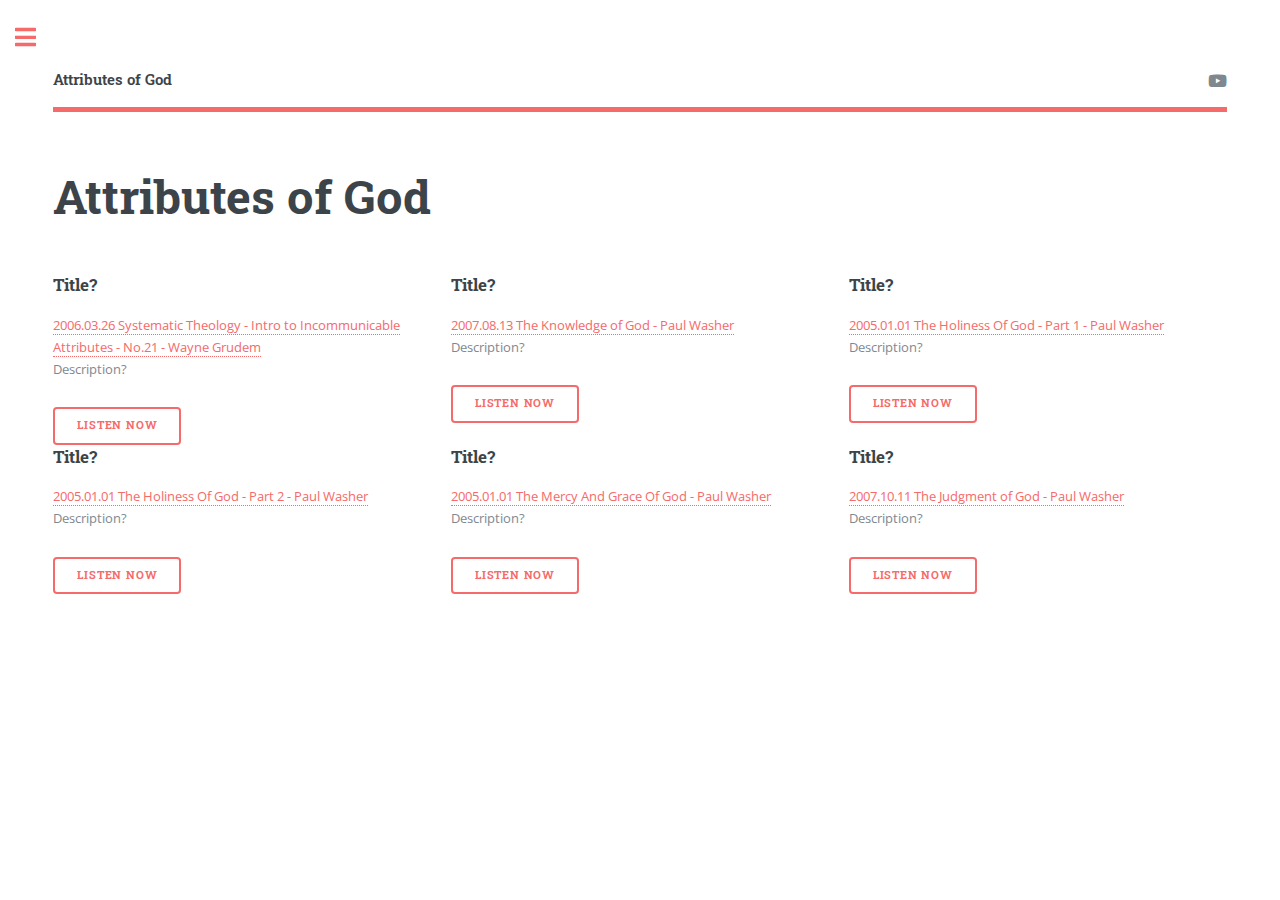
==== attributes_of_god.html @ d4f53d6c "Add files via upload" ====
<!DOCTYPE HTML>
<!--
	Editorial by HTML5 UP
	html5up.net | @ajlkn
	Free for personal and commercial use under the CCA 3.0 license (html5up.net/license)
-->
<html>
	<head>
		<title>Attributes of God - The Sermon List</title>
		<meta charset="utf-8" />
		<meta name="viewport" content="width=device-width, initial-scale=1, user-scalable=no" />
		<link rel="stylesheet" href="assets/css/main.css" />
	</head>
	<body class="is-preload">

		<!-- Wrapper -->
			<div id="wrapper">

				<!-- Main -->
					<div id="main">
						<div class="inner">

							<!-- Header -->
								<header id="header">
									<a href="index.html" class="logo"><strong>Attributes of God</strong></a>
									<ul class="icons">
										<li><a href="#" class="icon brands fa-youtube"><span class="label">Youtube</span></a></li>
									</ul>
								</header>

							<!-- Content -->
								<section>
									<header class="main">
										<h1>Attributes of God</h1>
									</header>

									<!-- Content -->
									<!-- 
										<h2 id="content">Sample Content</h2>
										<p>Praesent ac adipiscing ullamcorper semper ut amet ac risus. Lorem sapien ut odio odio nunc. Ac adipiscing nibh porttitor erat risus justo adipiscing adipiscing amet placerat accumsan. Vis. Faucibus odio magna tempus adipiscing a non. In mi primis arcu ut non accumsan vivamus ac blandit adipiscing adipiscing arcu metus praesent turpis eu ac lacinia nunc ac commodo gravida adipiscing eget accumsan ac nunc adipiscing adipiscing lorem ipsum dolor sit amet nullam veroeros adipiscing.</p>
										-->
										<div class="row">
											<!--
											<div class="col-6 col-12-small">
												<h3>Sem turpis amet semper</h3>
												<p>Nunc lacinia ante nunc ac lobortis. Interdum adipiscing gravida odio porttitor sem non mi integer non faucibus ornare mi ut ante amet placerat aliquet. Volutpat commodo eu sed ante lacinia. Sapien a lorem in integer ornare praesent commodo adipiscing arcu in massa commodo lorem accumsan at odio massa ac ac. Semper adipiscing varius montes viverra nibh in adipiscing blandit tempus accumsan.</p>
											</div>
											<div class="col-6 col-12-small">
												<h3>Magna odio tempus commodo</h3>
												<p>In arcu accumsan arcu adipiscing accumsan orci ac. Felis id enim aliquet. Accumsan ac integer lobortis commodo ornare aliquet accumsan erat tempus amet porttitor. Ante commodo blandit adipiscing integer semper orci eget. Faucibus commodo adipiscing mi eu nullam accumsan morbi arcu ornare odio mi adipiscing nascetur lacus ac interdum morbi accumsan vis mi accumsan.</p>
											</div>
											 -->
											<!-- Break -->
											<div class="col-4 col-12-medium">
												<h3>Title?</h3>
												<a href="https://drive.google.com/file/d/1-MiddPl7umb7KBudfmKqeklz_2o9PV6Z/view?usp=sharing" target="_blank">2006.03.26 Systematic Theology - Intro to Incommunicable Attributes - No.21 - Wayne Grudem</a>
												<p>Description?</p>

												<button id="button1">Listen Now</button>
											
												<script>
													document.getElementById('button1').addEventListener('click', function() {
														window.location.href = 'https://drive.google.com/open?id=1-MiddPl7umb7KBudfmKqeklz_2o9PV6Z';
													});
												</script>

											</div>
											<div class="col-4 col-12-medium">
												<h3>Title?</h3>
												<a href="https://drive.google.com/open?id=1jTG9tvE7EW_1j2nBKe0kauJTbx10iXJy/view?usp=sharing" target="_blank">2007.08.13 The Knowledge of God - Paul Washer</a>
												<p>Description?</p>
												
												<button id="button2">Listen Now</button>
											
												<script>
													document.getElementById('button2').addEventListener('click', function() {
														window.location.href = 'https://drive.google.com/open?id=1jTG9tvE7EW_1j2nBKe0kauJTbx10iXJy';
													});
												</script>
											</div>
											<div class="col-4 col-12-medium">
												<h3>Title?</h3>
												<a href="https://drive.google.com/open?id=1Adzc_AhLmboVHDQwIVTYAlygKcTfsxTk/view?usp=sharing" target="_blank">2005.01.01 The Holiness Of God - Part 1 - Paul Washer</a>
												<p>Description?</p>
												
												<button id="button3">Listen Now</button>
											
												<script>
													document.getElementById('button3').addEventListener('click', function() {
														window.location.href = 'https://drive.google.com/open?id=1Adzc_AhLmboVHDQwIVTYAlygKcTfsxTk';
													});
												</script>
											</div>
										</div>
										<div class="row">	
											<div class="col-4 col-12-medium">
												<h3>Title?</h3>
												<a href="https://drive.google.com/open?id=1zzphRs1a5VktrVUl8xf-PA1yMcd3M9pF/view?usp=sharing" target="_blank">2005.01.01 The Holiness Of God - Part 2 - Paul Washer</a>
												<p>Description?</p>
												
												<button id="button4">Listen Now</button>
											
												<script>
													document.getElementById('button4').addEventListener('click', function() {
														window.location.href = 'https://drive.google.com/open?id=1zzphRs1a5VktrVUl8xf-PA1yMcd3M9pF';
													});
												</script>
											</div>
											<div class="col-4 col-12-medium">
												<h3>Title?</h3>
												<a href="https://drive.google.com/open?id=1HM6Qz76l9U8zCBFa8-yZgBwiNYNN6Mrs/view?usp=sharing" target="_blank">2005.01.01 The Mercy And Grace Of God - Paul Washer</a>
												<p>Description?</p>
												
												<button id="button5">Listen Now</button>
											
												<script>
													document.getElementById('button5').addEventListener('click', function() {
														window.location.href = 'https://drive.google.com/open?id=1HM6Qz76l9U8zCBFa8-yZgBwiNYNN6Mrs';
													});
												</script>
											</div>
											<div class="col-4 col-12-medium">
												<h3>Title?</h3>
												<a href="https://drive.google.com/open?id=15RH5DxV0PFH-2193HVJeE0Nwl3pP0jca/view?usp=sharing" target="_blank">2007.10.11 The Judgment of God - Paul Washer</a>
												<p>Description?</p>
												
												<button id="button6">Listen Now</button>
											
												<script>
													document.getElementById('button6').addEventListener('click', function() {
														window.location.href = 'https://drive.google.com/open?id=15RH5DxV0PFH-2193HVJeE0Nwl3pP0jca';
													});
												</script>
											</div>
										</div>

									<!--	
									<hr class="major" />
									-->
									<!-- Elements -->
									<!--	
										<h2 id="elements">Elements</h2>
										<div class="row gtr-200">
											<div class="col-6 col-12-medium">
									-->
												<!-- Text stuff -->
												<!-- 
													<h3>Text</h3>
													<p>This is <b>bold</b> and this is <strong>strong</strong>. This is <i>italic</i> and this is <em>emphasized</em>.
													This is <sup>superscript</sup> text and this is <sub>subscript</sub> text.
													This is <u>underlined</u> and this is code: <code>for (;;) { ... }</code>.
													Finally, this is a <a href="#">link</a>.</p>
													<hr />
													<h2>Heading Level 2</h2>
													<h3>Heading Level 3</h3>
													<h4>Heading Level 4</h4>
													<hr />
													<p>Nunc lacinia ante nunc ac lobortis. Interdum adipiscing gravida odio porttitor sem non mi integer non faucibus ornare mi ut ante amet placerat aliquet. Volutpat eu sed ante lacinia sapien lorem accumsan varius montes viverra nibh in adipiscing blandit tempus accumsan.</p>
												-->
												<!-- Lists -->
												<!-- 
													<h3>Lists</h3>
													<div class="row">
														<div class="col-6 col-12-small">

															<h4>Unordered</h4>
															<ul>
																<li>Dolor etiam magna etiam.</li>
																<li>Sagittis lorem eleifend.</li>
																<li>Felis dolore viverra.</li>
															</ul>

															<h4>Alternate</h4>
															<ul class="alt">
																<li>Dolor etiam magna etiam.</li>
																<li>Sagittis lorem eleifend.</li>
																<li>Felis feugiat viverra.</li>
															</ul>

														</div>
														<div class="col-6 col-12-small">

															<h4>Ordered</h4>
															<ol>
																<li>Dolor etiam magna etiam.</li>
																<li>Etiam vel lorem sed viverra.</li>
																<li>Felis dolore viverra.</li>
																<li>Dolor etiam magna etiam.</li>
																<li>Etiam vel lorem sed viverra.</li>
																<li>Felis dolore viverra.</li>
															</ol>

															<h4>Icons</h4>
															<ul class="icons">
																<li><a href="#" class="icon brands fa-twitter"><span class="label">Twitter</span></a></li>
																<li><a href="#" class="icon brands fa-facebook-f"><span class="label">Facebook</span></a></li>
																<li><a href="#" class="icon brands fa-instagram"><span class="label">Instagram</span></a></li>
																<li><a href="#" class="icon brands fa-github"><span class="label">Github</span></a></li>
																<li><a href="#" class="icon brands fa-dribbble"><span class="label">Dribbble</span></a></li>
																<li><a href="#" class="icon brands fa-tumblr"><span class="label">Tumblr</span></a></li>
															</ul>

														</div>
													</div>
													<h4>Definition</h4>
													<dl>
														<dt>Item1</dt>
														<dd>
															<p>Lorem ipsum dolor vestibulum ante ipsum primis in faucibus vestibulum. Blandit adipiscing eu felis iaculis volutpat ac adipiscing accumsan eu faucibus. Integer ac pellentesque praesent. Lorem ipsum dolor.</p>
														</dd>
														<dt>Item2</dt>
														<dd>
															<p>Lorem ipsum dolor vestibulum ante ipsum primis in faucibus vestibulum. Blandit adipiscing eu felis iaculis volutpat ac adipiscing accumsan eu faucibus. Integer ac pellentesque praesent. Lorem ipsum dolor.</p>
														</dd>
														<dt>Item3</dt>
														<dd>
															<p>Lorem ipsum dolor vestibulum ante ipsum primis in faucibus vestibulum. Blandit adipiscing eu felis iaculis volutpat ac adipiscing accumsan eu faucibus. Integer ac pellentesque praesent. Lorem ipsum dolor.</p>
														</dd>
													</dl>

													<h4>Actions</h4>
													<ul class="actions">
														<li><a href="#" class="button primary">Default</a></li>
														<li><a href="#" class="button">Default</a></li>
													</ul>
													<ul class="actions small">
														<li><a href="#" class="button primary small">Small</a></li>
														<li><a href="#" class="button small">Small</a></li>
													</ul>
													<div class="row">
														<div class="col-6 col-12-small">
															<ul class="actions stacked">
																<li><a href="#" class="button primary">Default</a></li>
																<li><a href="#" class="button">Default</a></li>
															</ul>
														</div>
														<div class="col-6 col-12-small">
															<ul class="actions stacked">
																<li><a href="#" class="button primary small">Small</a></li>
																<li><a href="#" class="button small">Small</a></li>
															</ul>
														</div>
														<div class="col-6 col-12-small">
															<ul class="actions stacked">
																<li><a href="#" class="button primary fit">Default</a></li>
																<li><a href="#" class="button fit">Default</a></li>
															</ul>
														</div>
														<div class="col-6 col-12-small">
															<ul class="actions stacked">
																<li><a href="#" class="button primary small fit">Small</a></li>
																<li><a href="#" class="button small fit">Small</a></li>
															</ul>
														</div>
													</div>

													<h4>Pagination</h4>
													<ul class="pagination">
														<li><span class="button disabled">Prev</span></li>
														<li><a href="#" class="page active">1</a></li>
														<li><a href="#" class="page">2</a></li>
														<li><a href="#" class="page">3</a></li>
														<li><span>&hellip;</span></li>
														<li><a href="#" class="page">8</a></li>
														<li><a href="#" class="page">9</a></li>
														<li><a href="#" class="page">10</a></li>
														<li><a href="#" class="button">Next</a></li>
													</ul>
												-->
												<!-- Blockquote -->
												 <!-- 
													<h3>Blockquote</h3>
													<blockquote>Lorem ipsum dolor vestibulum ante ipsum primis in faucibus vestibulum. Blandit adipiscing eu felis iaculis volutpat ac adipiscing accumsan eu faucibus. Integer ac pellentesque praesent. Lorem ipsum dolor. Lorem ipsum dolor vestibulum ante ipsum primis in faucibus vestibulum. Blandit adipiscing eu felis iaculis volutpat ac adipiscing accumsan eu faucibus.</blockquote>
												-->
												<!-- Table -->
												<!-- 
													<h3>Table</h3>

													<h4>Default</h4>
													<div class="table-wrapper">
														<table>
															<thead>
																<tr>
																	<th>Name</th>
																	<th>Description</th>
																	<th>Price</th>
																</tr>
															</thead>
															<tbody>
																<tr>
																	<td>Item1</td>
																	<td>Ante turpis integer aliquet porttitor.</td>
																	<td>29.99</td>
																</tr>
																<tr>
																	<td>Item2</td>
																	<td>Vis ac commodo adipiscing arcu aliquet.</td>
																	<td>19.99</td>
																</tr>
																<tr>
																	<td>Item3</td>
																	<td> Morbi faucibus arcu accumsan lorem.</td>
																	<td>29.99</td>
																</tr>
																<tr>
																	<td>Item4</td>
																	<td>Vitae integer tempus condimentum.</td>
																	<td>19.99</td>
																</tr>
																<tr>
																	<td>Item5</td>
																	<td>Ante turpis integer aliquet porttitor.</td>
																	<td>29.99</td>
																</tr>
															</tbody>
															<tfoot>
																<tr>
																	<td colspan="2"></td>
																	<td>100.00</td>
																</tr>
															</tfoot>
														</table>
													</div>

													<h4>Alternate</h4>
													<div class="table-wrapper">
														<table class="alt">
															<thead>
																<tr>
																	<th>Name</th>
																	<th>Description</th>
																	<th>Price</th>
																</tr>
															</thead>
															<tbody>
																<tr>
																	<td>Item1</td>
																	<td>Ante turpis integer aliquet porttitor.</td>
																	<td>29.99</td>
																</tr>
																<tr>
																	<td>Item2</td>
																	<td>Vis ac commodo adipiscing arcu aliquet.</td>
																	<td>19.99</td>
																</tr>
																<tr>
																	<td>Item3</td>
																	<td> Morbi faucibus arcu accumsan lorem.</td>
																	<td>29.99</td>
																</tr>
																<tr>
																	<td>Item4</td>
																	<td>Vitae integer tempus condimentum.</td>
																	<td>19.99</td>
																</tr>
																<tr>
																	<td>Item5</td>
																	<td>Ante turpis integer aliquet porttitor.</td>
																	<td>29.99</td>
																</tr>
															</tbody>
															<tfoot>
																<tr>
																	<td colspan="2"></td>
																	<td>100.00</td>
																</tr>
															</tfoot>
														</table>
													</div>

											</div>
											<div class="col-6 col-12-medium">
											-->
												<!-- Buttons -->
												<!-- 
													<h3>Buttons</h3>
													<ul class="actions">
														<li><a href="#" class="button primary">Primary</a></li>
														<li><a href="#" class="button">Default</a></li>
													</ul>
													<ul class="actions">
														<li><a href="#" class="button large">Large</a></li>
														<li><a href="#" class="button">Default</a></li>
														<li><a href="#" class="button small">Small</a></li>
													</ul>
													<ul class="actions">
														<li><a href="#" class="button primary large">Large</a></li>
														<li><a href="#" class="button primary">Default</a></li>
														<li><a href="#" class="button primary small">Small</a></li>
													</ul>
													<ul class="actions fit">
														<li><a href="#" class="button primary fit">Fit</a></li>
														<li><a href="#" class="button fit">Fit</a></li>
													</ul>
													<ul class="actions fit small">
														<li><a href="#" class="button primary fit small">Fit + Small</a></li>
														<li><a href="#" class="button fit small">Fit + Small</a></li>
													</ul>
													<ul class="actions">
														<li><a href="#" class="button primary icon solid fa-search">Icon</a></li>
														<li><a href="#" class="button icon solid fa-download">Icon</a></li>
													</ul>
													<ul class="actions">
														<li><span class="button primary disabled">Primary</span></li>
														<li><span class="button disabled">Default</span></li>
													</ul>
												-->
												<!-- Form -->
												<!-- 
													<h3>Form</h3>

													<form method="post" action="#">
														<div class="row gtr-uniform">
															<div class="col-6 col-12-xsmall">
																<input type="text" name="demo-name" id="demo-name" value="" placeholder="Name" />
															</div>
															<div class="col-6 col-12-xsmall">
																<input type="email" name="demo-email" id="demo-email" value="" placeholder="Email" />
															</div>
												-->			
															<!-- Break -->
															<!--
															<div class="col-12">
																<select name="demo-category" id="demo-category">
																	<option value="">- Category -</option>
																	<option value="1">Manufacturing</option>
																	<option value="1">Shipping</option>
																	<option value="1">Administration</option>
																	<option value="1">Human Resources</option>
																</select>
															</div>
															-->
															<!-- Break -->
															<!-- 
															<div class="col-4 col-12-small">
																<input type="radio" id="demo-priority-low" name="demo-priority" checked>
																<label for="demo-priority-low">Low</label>
															</div>
															<div class="col-4 col-12-small">
																<input type="radio" id="demo-priority-normal" name="demo-priority">
																<label for="demo-priority-normal">Normal</label>
															</div>
															<div class="col-4 col-12-small">
																<input type="radio" id="demo-priority-high" name="demo-priority">
																<label for="demo-priority-high">High</label>
															</div>
															-->
															<!-- Break -->
															<!-- 
															<div class="col-6 col-12-small">
																<input type="checkbox" id="demo-copy" name="demo-copy">
																<label for="demo-copy">Email me a copy</label>
															</div>
															<div class="col-6 col-12-small">
																<input type="checkbox" id="demo-human" name="demo-human" checked>
																<label for="demo-human">I am a human</label>
															</div>
															-->
															<!-- Break -->
															<!--
															<div class="col-12">
																<textarea name="demo-message" id="demo-message" placeholder="Enter your message" rows="6"></textarea>
															</div>
															-->
															<!-- Break -->
															<!-- 
															<div class="col-12">
																<ul class="actions">
																	<li><input type="submit" value="Send Message" class="primary" /></li>
																	<li><input type="reset" value="Reset" /></li>
																</ul>
															</div>
														</div>
													</form>
												-->
												<!-- Image -->
												<!-- 
													<h3>Image</h3>

													<h4>Fit</h4>
													<span class="image fit"><img src="images/pic11.jpg" alt="" /></span>
													<div class="box alt">
														<div class="row gtr-50 gtr-uniform">
															<div class="col-4"><span class="image fit"><img src="images/pic01.jpg" alt="" /></span></div>
															<div class="col-4"><span class="image fit"><img src="images/pic02.jpg" alt="" /></span></div>
															<div class="col-4"><span class="image fit"><img src="images/pic03.jpg" alt="" /></span></div>
															-->
															<!-- Break -->
															<!-- 
															<div class="col-4"><span class="image fit"><img src="images/pic03.jpg" alt="" /></span></div>
															<div class="col-4"><span class="image fit"><img src="images/pic01.jpg" alt="" /></span></div>
															<div class="col-4"><span class="image fit"><img src="images/pic02.jpg" alt="" /></span></div>
															-->
															<!-- Break -->
															<!-- 
															<div class="col-4"><span class="image fit"><img src="images/pic02.jpg" alt="" /></span></div>
															<div class="col-4"><span class="image fit"><img src="images/pic03.jpg" alt="" /></span></div>
															<div class="col-4"><span class="image fit"><img src="images/pic01.jpg" alt="" /></span></div>
														</div>
													</div>

													<h4>Left &amp; Right</h4>
													<p><span class="image left"><img src="images/pic01.jpg" alt="" /></span>Lorem ipsum dolor sit accumsan interdum nisi, quis tincidunt felis sagittis eget. tempus euismod. Vestibulum ante ipsum primis in faucibus vestibulum. Blandit adipiscing eu felis iaculis volutpat ac adipiscing accumsan eu faucibus. Integer ac pellentesque praesent tincidunt felis sagittis eget. tempus euismod. Vestibulum ante ipsum primis sagittis eget. tempus euismod. Vestibulum ante ipsum primis in faucibus vestibulum. Blandit adipiscing eu felis iaculis volutpat ac adipiscing accumsan eu faucibus. Integer ac pellentesque praesent.</p>
													<p><span class="image right"><img src="images/pic02.jpg" alt="" /></span>Lorem ipsum dolor sit accumsan interdum nisi, quis tincidunt felis sagittis eget. tempus euismod. Vestibulum ante ipsum primis in faucibus vestibulum. Blandit adipiscing eu felis iaculis volutpat ac adipiscing accumsan eu faucibus. Integer ac pellentesque praesent tincidunt felis sagittis eget. tempus euismod. Vestibulum ante ipsum primis sagittis eget. tempus euismod. Vestibulum ante ipsum primis in faucibus vestibulum. Blandit adipiscing eu felis iaculis volutpat ac adipiscing accumsan eu faucibus. Integer ac pellentesque praesent.</p>
												-->
												<!-- Box -->
												<!-- 
													<h3>Box</h3>
													<div class="box">
														<p>Felis sagittis eget tempus primis in faucibus vestibulum. Blandit adipiscing eu felis iaculis volutpat ac adipiscing accumsan eu faucibus. Integer ac pellentesque praesent tincidunt felis sagittis eget. tempus euismod. Magna sed etiam ante ipsum primis in faucibus vestibulum.</p>
													</div>
												-->
												<!-- Preformatted Code -->
												<!-- 
													<h3>Preformatted</h3>
													<pre><code>i = 0;

while (!deck.isInOrder()) {
    print 'Iteration ' + i;
    deck.shuffle();
    i++;
}

print 'It took ' + i + ' iterations to sort the deck.';
</code></pre>

											</div>
										</div>
-->
								</section>
						</div>
					</div>

				<!-- Sidebar -->
				 
					<div id="sidebar">
						<div class="inner">

							<!-- Search -->
							<!--
								<section id="search" class="alt">
									<form method="post" action="#">
										<input type="text" name="query" id="query" placeholder="Search" />
									</form>
								</section>
							-->
							<!-- Menu -->
								<nav id="menu">
									<header class="major">
										<h2>Menu</h2>
									</header>
									<ul>
										<li><a href="index.html">Homepage</a></li>
										<li><a href="why_christianity.html">Why Christianity</a></li>
										<li><a href="the_gospel.html">The Gospel</a></li>
										<li><a href="attributes_of_god.html">Attributes of God</a></li>
										<li><a href="christian_life.html">Christian Life</a></li>
										<li><a href="salvation_eternity.html">Salvation & Eternity</a></li>
										<li><a href="thought_provoking.html">Thought Provoking</a></li>
										<!--
										<li>
											<span class="opener">Submenu</span>
											<ul>
												<li><a href="#">Lorem Dolor</a></li>
												<li><a href="#">Ipsum Adipiscing</a></li>
												<li><a href="#">Tempus Magna</a></li>
												<li><a href="#">Feugiat Veroeros</a></li>
											</ul>
										</li>
										<li><a href="#">Etiam Dolore</a></li>
										<li><a href="#">Adipiscing</a></li>
										<li>
											<span class="opener">Another Submenu</span>
											<ul>
												<li><a href="#">Lorem Dolor</a></li>
												<li><a href="#">Ipsum Adipiscing</a></li>
												<li><a href="#">Tempus Magna</a></li>
												<li><a href="#">Feugiat Veroeros</a></li>
											</ul>
										</li>
										<li><a href="#">Maximus Erat</a></li>
										<li><a href="#">Sapien Mauris</a></li>
										<li><a href="#">Amet Lacinia</a></li>
										-->
									</ul>
								</nav>

							<!-- Section -->
							<!-- 
								<section>
									<header class="major">
										<h2>Ante interdum</h2>
									</header>
									<div class="mini-posts">
										<article>
											<a href="#" class="image"><img src="images/pic07.jpg" alt="" /></a>
											<p>Aenean ornare velit lacus, ac varius enim lorem ullamcorper dolore aliquam.</p>
										</article>
										<article>
											<a href="#" class="image"><img src="images/pic08.jpg" alt="" /></a>
											<p>Aenean ornare velit lacus, ac varius enim lorem ullamcorper dolore aliquam.</p>
										</article>
										<article>
											<a href="#" class="image"><img src="images/pic09.jpg" alt="" /></a>
											<p>Aenean ornare velit lacus, ac varius enim lorem ullamcorper dolore aliquam.</p>
										</article>
									</div>
									<ul class="actions">
										<li><a href="#" class="button">More</a></li>
									</ul>
								</section>
							-->
							<!-- Section -->
							<!-- 
								<section>
									<header class="major">
										<h2>Get in touch</h2>
									</header>
									<p>Sed varius enim lorem ullamcorper dolore aliquam aenean ornare velit lacus, ac varius enim lorem ullamcorper dolore. Proin sed aliquam facilisis ante interdum. Sed nulla amet lorem feugiat tempus aliquam.</p>
									<ul class="contact">
										<li class="icon solid fa-envelope"><a href="#">information@untitled.tld</a></li>
										<li class="icon solid fa-phone">(000) 000-0000</li>
										<li class="icon solid fa-home">1234 Somewhere Road #8254<br />
										Nashville, TN 00000-0000</li>
									</ul>
								</section>
							-->
							<!-- Footer -->
							<footer id="footer">
								<p class="copyright">&copy; The Sermon List. All rights reserved.
								<br />Design: <a href="https://html5up.net">HTML5 UP</a>.</p>
							</footer>

						</div>
					</div>

			</div>

		<!-- Scripts -->
			<script src="assets/js/jquery.min.js"></script>
			<script src="assets/js/browser.min.js"></script>
			<script src="assets/js/breakpoints.min.js"></script>
			<script src="assets/js/util.js"></script>
			<script src="assets/js/main.js"></script>

	</body>
</html>
---- assets/css/main.css ----
@import url(fontawesome-all.min.css);
@import url("https://fonts.googleapis.com/css?family=Open+Sans:400,600,400italic,600italic|Roboto+Slab:400,700");
/*
	Editorial by HTML5 UP
	html5up.net | @ajlkn
	Free for personal and commercial use under the CCA 3.0 license (html5up.net/license)
*/
html, body, div, span, applet, object,
iframe, h1, h2, h3, h4, h5, h6, p, blockquote,
pre, a, abbr, acronym, address, big, cite,
code, del, dfn, em, img, ins, kbd, q, s, samp,
small, strike, strong, sub, sup, tt, var, b,
u, i, center, dl, dt, dd, ol, ul, li, fieldset,
form, label, legend, table, caption, tbody,
tfoot, thead, tr, th, td, article, aside,
canvas, details, embed, figure, figcaption,
footer, header, hgroup, menu, nav, output, ruby,
section, summary, time, mark, audio, video {
  margin: 0;
  padding: 0;
  border: 0;
  font-size: 100%;
  font: inherit;
  vertical-align: baseline; }

article, aside, details, figcaption, figure,
footer, header, hgroup, menu, nav, section {
  display: block; }

body {
  line-height: 1; }

ol, ul {
  list-style: none; }

blockquote, q {
  quotes: none; }
  blockquote:before, blockquote:after, q:before, q:after {
    content: '';
    content: none; }

table {
  border-collapse: collapse;
  border-spacing: 0; }

body {
  -webkit-text-size-adjust: none; }

mark {
  background-color: transparent;
  color: inherit; }

input::-moz-focus-inner {
  border: 0;
  padding: 0; }

input, select, textarea {
  -moz-appearance: none;
  -webkit-appearance: none;
  -ms-appearance: none;
  appearance: none; }

/* Basic */
@-ms-viewport {
  width: device-width; }

body {
  -ms-overflow-style: scrollbar; }

@media screen and (max-width: 480px) {
  html, body {
    min-width: 320px; } }

html {
  box-sizing: border-box; }

*, *:before, *:after {
  box-sizing: inherit; }

body {
  background: #ffffff; }
  body.is-preload *, body.is-preload *:before, body.is-preload *:after, body.is-resizing *, body.is-resizing *:before, body.is-resizing *:after {
    -moz-animation: none !important;
    -webkit-animation: none !important;
    -ms-animation: none !important;
    animation: none !important;
    -moz-transition: none !important;
    -webkit-transition: none !important;
    -ms-transition: none !important;
    transition: none !important; }

/* Type */
body, input, select, textarea {
  color: #7f888f;
  font-family: "Open Sans", sans-serif;
  font-size: 13pt;
  font-weight: 400;
  line-height: 1.65; }
  @media screen and (max-width: 1680px) {
    body, input, select, textarea {
      font-size: 11pt; } }
  @media screen and (max-width: 1280px) {
    body, input, select, textarea {
      font-size: 10pt; } }
  @media screen and (max-width: 360px) {
    body, input, select, textarea {
      font-size: 9pt; } }

a {
  -moz-transition: color 0.2s ease-in-out, border-bottom-color 0.2s ease-in-out;
  -webkit-transition: color 0.2s ease-in-out, border-bottom-color 0.2s ease-in-out;
  -ms-transition: color 0.2s ease-in-out, border-bottom-color 0.2s ease-in-out;
  transition: color 0.2s ease-in-out, border-bottom-color 0.2s ease-in-out;
  border-bottom: dotted 1px;
  color: #f56a6a;
  text-decoration: none; }
  a:hover {
    border-bottom-color: #f56a6a;
    color: #f56a6a !important; }
    a:hover strong {
      color: inherit; }

strong, b {
  color: #3d4449;
  font-weight: 600; }

em, i {
  font-style: italic; }

p {
  margin: 0 0 2em 0; }

h1, h2, h3, h4, h5, h6 {
  color: #3d4449;
  font-family: "Roboto Slab", serif;
  font-weight: 700;
  line-height: 1.5;
  margin: 0 0 1em 0; }
  h1 a, h2 a, h3 a, h4 a, h5 a, h6 a {
    color: inherit;
    text-decoration: none;
    border-bottom: 0; }

h1 {
  font-size: 4em;
  margin: 0 0 0.5em 0;
  line-height: 1.3; }

h2 {
  font-size: 1.75em; }

h3 {
  font-size: 1.25em; }

h4 {
  font-size: 1.1em; }

h5 {
  font-size: 0.9em; }

h6 {
  font-size: 0.7em; }

@media screen and (max-width: 1680px) {
  h1 {
    font-size: 3.5em; } }

@media screen and (max-width: 980px) {
  h1 {
    font-size: 3.25em; } }

@media screen and (max-width: 736px) {
  h1 {
    font-size: 2em;
    line-height: 1.4; }
  h2 {
    font-size: 1.5em; } }

sub {
  font-size: 0.8em;
  position: relative;
  top: 0.5em; }

sup {
  font-size: 0.8em;
  position: relative;
  top: -0.5em; }

blockquote {
  border-left: solid 3px rgba(210, 215, 217, 0.75);
  font-style: italic;
  margin: 0 0 2em 0;
  padding: 0.5em 0 0.5em 2em; }

code {
  background: rgba(230, 235, 237, 0.25);
  border-radius: 0.375em;
  border: solid 1px rgba(210, 215, 217, 0.75);
  font-family: "Courier New", monospace;
  font-size: 0.9em;
  margin: 0 0.25em;
  padding: 0.25em 0.65em; }

pre {
  -webkit-overflow-scrolling: touch;
  font-family: "Courier New", monospace;
  font-size: 0.9em;
  margin: 0 0 2em 0; }
  pre code {
    display: block;
    line-height: 1.75;
    padding: 1em 1.5em;
    overflow-x: auto; }

hr {
  border: 0;
  border-bottom: solid 1px rgba(210, 215, 217, 0.75);
  margin: 2em 0; }
  hr.major {
    margin: 3em 0; }

.align-left {
  text-align: left; }

.align-center {
  text-align: center; }

.align-right {
  text-align: right; }

/* Row */
.row {
  display: flex;
  flex-wrap: wrap;
  box-sizing: border-box;
  align-items: stretch; }
  .row > * {
    box-sizing: border-box; }
  .row.gtr-uniform > * > :last-child {
    margin-bottom: 0; }
  .row.aln-left {
    justify-content: flex-start; }
  .row.aln-center {
    justify-content: center; }
  .row.aln-right {
    justify-content: flex-end; }
  .row.aln-top {
    align-items: flex-start; }
  .row.aln-middle {
    align-items: center; }
  .row.aln-bottom {
    align-items: flex-end; }
  .row > .imp {
    order: -1; }
  .row > .col-1 {
    width: 8.33333%; }
  .row > .off-1 {
    margin-left: 8.33333%; }
  .row > .col-2 {
    width: 16.66667%; }
  .row > .off-2 {
    margin-left: 16.66667%; }
  .row > .col-3 {
    width: 25%; }
  .row > .off-3 {
    margin-left: 25%; }
  .row > .col-4 {
    width: 33.33333%; }
  .row > .off-4 {
    margin-left: 33.33333%; }
  .row > .col-5 {
    width: 41.66667%; }
  .row > .off-5 {
    margin-left: 41.66667%; }
  .row > .col-6 {
    width: 50%; }
  .row > .off-6 {
    margin-left: 50%; }
  .row > .col-7 {
    width: 58.33333%; }
  .row > .off-7 {
    margin-left: 58.33333%; }
  .row > .col-8 {
    width: 66.66667%; }
  .row > .off-8 {
    margin-left: 66.66667%; }
  .row > .col-9 {
    width: 75%; }
  .row > .off-9 {
    margin-left: 75%; }
  .row > .col-10 {
    width: 83.33333%; }
  .row > .off-10 {
    margin-left: 83.33333%; }
  .row > .col-11 {
    width: 91.66667%; }
  .row > .off-11 {
    margin-left: 91.66667%; }
  .row > .col-12 {
    width: 100%; }
  .row > .off-12 {
    margin-left: 100%; }
  .row.gtr-0 {
    margin-top: 0;
    margin-left: 0em; }
    .row.gtr-0 > * {
      padding: 0 0 0 0em; }
    .row.gtr-0.gtr-uniform {
      margin-top: 0em; }
      .row.gtr-0.gtr-uniform > * {
        padding-top: 0em; }
  .row.gtr-25 {
    margin-top: 0;
    margin-left: -0.375em; }
    .row.gtr-25 > * {
      padding: 0 0 0 0.375em; }
    .row.gtr-25.gtr-uniform {
      margin-top: -0.375em; }
      .row.gtr-25.gtr-uniform > * {
        padding-top: 0.375em; }
  .row.gtr-50 {
    margin-top: 0;
    margin-left: -0.75em; }
    .row.gtr-50 > * {
      padding: 0 0 0 0.75em; }
    .row.gtr-50.gtr-uniform {
      margin-top: -0.75em; }
      .row.gtr-50.gtr-uniform > * {
        padding-top: 0.75em; }
  .row {
    margin-top: 0;
    margin-left: -1.5em; }
    .row > * {
      padding: 0 0 0 1.5em; }
    .row.gtr-uniform {
      margin-top: -1.5em; }
      .row.gtr-uniform > * {
        padding-top: 1.5em; }
  .row.gtr-150 {
    margin-top: 0;
    margin-left: -2.25em; }
    .row.gtr-150 > * {
      padding: 0 0 0 2.25em; }
    .row.gtr-150.gtr-uniform {
      margin-top: -2.25em; }
      .row.gtr-150.gtr-uniform > * {
        padding-top: 2.25em; }
  .row.gtr-200 {
    margin-top: 0;
    margin-left: -3em; }
    .row.gtr-200 > * {
      padding: 0 0 0 3em; }
    .row.gtr-200.gtr-uniform {
      margin-top: -3em; }
      .row.gtr-200.gtr-uniform > * {
        padding-top: 3em; }
  @media screen and (max-width: 1680px) {
    .row {
      display: flex;
      flex-wrap: wrap;
      box-sizing: border-box;
      align-items: stretch; }
      .row > * {
        box-sizing: border-box; }
      .row.gtr-uniform > * > :last-child {
        margin-bottom: 0; }
      .row.aln-left {
        justify-content: flex-start; }
      .row.aln-center {
        justify-content: center; }
      .row.aln-right {
        justify-content: flex-end; }
      .row.aln-top {
        align-items: flex-start; }
      .row.aln-middle {
        align-items: center; }
      .row.aln-bottom {
        align-items: flex-end; }
      .row > .imp-xlarge {
        order: -1; }
      .row > .col-1-xlarge {
        width: 8.33333%; }
      .row > .off-1-xlarge {
        margin-left: 8.33333%; }
      .row > .col-2-xlarge {
        width: 16.66667%; }
      .row > .off-2-xlarge {
        margin-left: 16.66667%; }
      .row > .col-3-xlarge {
        width: 25%; }
      .row > .off-3-xlarge {
        margin-left: 25%; }
      .row > .col-4-xlarge {
        width: 33.33333%; }
      .row > .off-4-xlarge {
        margin-left: 33.33333%; }
      .row > .col-5-xlarge {
        width: 41.66667%; }
      .row > .off-5-xlarge {
        margin-left: 41.66667%; }
      .row > .col-6-xlarge {
        width: 50%; }
      .row > .off-6-xlarge {
        margin-left: 50%; }
      .row > .col-7-xlarge {
        width: 58.33333%; }
      .row > .off-7-xlarge {
        margin-left: 58.33333%; }
      .row > .col-8-xlarge {
        width: 66.66667%; }
      .row > .off-8-xlarge {
        margin-left: 66.66667%; }
      .row > .col-9-xlarge {
        width: 75%; }
      .row > .off-9-xlarge {
        margin-left: 75%; }
      .row > .col-10-xlarge {
        width: 83.33333%; }
      .row > .off-10-xlarge {
        margin-left: 83.33333%; }
      .row > .col-11-xlarge {
        width: 91.66667%; }
      .row > .off-11-xlarge {
        margin-left: 91.66667%; }
      .row > .col-12-xlarge {
        width: 100%; }
      .row > .off-12-xlarge {
        margin-left: 100%; }
      .row.gtr-0 {
        margin-top: 0;
        margin-left: 0em; }
        .row.gtr-0 > * {
          padding: 0 0 0 0em; }
        .row.gtr-0.gtr-uniform {
          margin-top: 0em; }
          .row.gtr-0.gtr-uniform > * {
            padding-top: 0em; }
      .row.gtr-25 {
        margin-top: 0;
        margin-left: -0.375em; }
        .row.gtr-25 > * {
          padding: 0 0 0 0.375em; }
        .row.gtr-25.gtr-uniform {
          margin-top: -0.375em; }
          .row.gtr-25.gtr-uniform > * {
            padding-top: 0.375em; }
      .row.gtr-50 {
        margin-top: 0;
        margin-left: -0.75em; }
        .row.gtr-50 > * {
          padding: 0 0 0 0.75em; }
        .row.gtr-50.gtr-uniform {
          margin-top: -0.75em; }
          .row.gtr-50.gtr-uniform > * {
            padding-top: 0.75em; }
      .row {
        margin-top: 0;
        margin-left: -1.5em; }
        .row > * {
          padding: 0 0 0 1.5em; }
        .row.gtr-uniform {
          margin-top: -1.5em; }
          .row.gtr-uniform > * {
            padding-top: 1.5em; }
      .row.gtr-150 {
        margin-top: 0;
        margin-left: -2.25em; }
        .row.gtr-150 > * {
          padding: 0 0 0 2.25em; }
        .row.gtr-150.gtr-uniform {
          margin-top: -2.25em; }
          .row.gtr-150.gtr-uniform > * {
            padding-top: 2.25em; }
      .row.gtr-200 {
        margin-top: 0;
        margin-left: -3em; }
        .row.gtr-200 > * {
          padding: 0 0 0 3em; }
        .row.gtr-200.gtr-uniform {
          margin-top: -3em; }
          .row.gtr-200.gtr-uniform > * {
            padding-top: 3em; } }
  @media screen and (max-width: 1280px) {
    .row {
      display: flex;
      flex-wrap: wrap;
      box-sizing: border-box;
      align-items: stretch; }
      .row > * {
        box-sizing: border-box; }
      .row.gtr-uniform > * > :last-child {
        margin-bottom: 0; }
      .row.aln-left {
        justify-content: flex-start; }
      .row.aln-center {
        justify-content: center; }
      .row.aln-right {
        justify-content: flex-end; }
      .row.aln-top {
        align-items: flex-start; }
      .row.aln-middle {
        align-items: center; }
      .row.aln-bottom {
        align-items: flex-end; }
      .row > .imp-large {
        order: -1; }
      .row > .col-1-large {
        width: 8.33333%; }
      .row > .off-1-large {
        margin-left: 8.33333%; }
      .row > .col-2-large {
        width: 16.66667%; }
      .row > .off-2-large {
        margin-left: 16.66667%; }
      .row > .col-3-large {
        width: 25%; }
      .row > .off-3-large {
        margin-left: 25%; }
      .row > .col-4-large {
        width: 33.33333%; }
      .row > .off-4-large {
        margin-left: 33.33333%; }
      .row > .col-5-large {
        width: 41.66667%; }
      .row > .off-5-large {
        margin-left: 41.66667%; }
      .row > .col-6-large {
        width: 50%; }
      .row > .off-6-large {
        margin-left: 50%; }
      .row > .col-7-large {
        width: 58.33333%; }
      .row > .off-7-large {
        margin-left: 58.33333%; }
      .row > .col-8-large {
        width: 66.66667%; }
      .row > .off-8-large {
        margin-left: 66.66667%; }
      .row > .col-9-large {
        width: 75%; }
      .row > .off-9-large {
        margin-left: 75%; }
      .row > .col-10-large {
        width: 83.33333%; }
      .row > .off-10-large {
        margin-left: 83.33333%; }
      .row > .col-11-large {
        width: 91.66667%; }
      .row > .off-11-large {
        margin-left: 91.66667%; }
      .row > .col-12-large {
        width: 100%; }
      .row > .off-12-large {
        margin-left: 100%; }
      .row.gtr-0 {
        margin-top: 0;
        margin-left: 0em; }
        .row.gtr-0 > * {
          padding: 0 0 0 0em; }
        .row.gtr-0.gtr-uniform {
          margin-top: 0em; }
          .row.gtr-0.gtr-uniform > * {
            padding-top: 0em; }
      .row.gtr-25 {
        margin-top: 0;
        margin-left: -0.375em; }
        .row.gtr-25 > * {
          padding: 0 0 0 0.375em; }
        .row.gtr-25.gtr-uniform {
          margin-top: -0.375em; }
          .row.gtr-25.gtr-uniform > * {
            padding-top: 0.375em; }
      .row.gtr-50 {
        margin-top: 0;
        margin-left: -0.75em; }
        .row.gtr-50 > * {
          padding: 0 0 0 0.75em; }
        .row.gtr-50.gtr-uniform {
          margin-top: -0.75em; }
          .row.gtr-50.gtr-uniform > * {
            padding-top: 0.75em; }
      .row {
        margin-top: 0;
        margin-left: -1.5em; }
        .row > * {
          padding: 0 0 0 1.5em; }
        .row.gtr-uniform {
          margin-top: -1.5em; }
          .row.gtr-uniform > * {
            padding-top: 1.5em; }
      .row.gtr-150 {
        margin-top: 0;
        margin-left: -2.25em; }
        .row.gtr-150 > * {
          padding: 0 0 0 2.25em; }
        .row.gtr-150.gtr-uniform {
          margin-top: -2.25em; }
          .row.gtr-150.gtr-uniform > * {
            padding-top: 2.25em; }
      .row.gtr-200 {
        margin-top: 0;
        margin-left: -3em; }
        .row.gtr-200 > * {
          padding: 0 0 0 3em; }
        .row.gtr-200.gtr-uniform {
          margin-top: -3em; }
          .row.gtr-200.gtr-uniform > * {
            padding-top: 3em; } }
  @media screen and (max-width: 980px) {
    .row {
      display: flex;
      flex-wrap: wrap;
      box-sizing: border-box;
      align-items: stretch; }
      .row > * {
        box-sizing: border-box; }
      .row.gtr-uniform > * > :last-child {
        margin-bottom: 0; }
      .row.aln-left {
        justify-content: flex-start; }
      .row.aln-center {
        justify-content: center; }
      .row.aln-right {
        justify-content: flex-end; }
      .row.aln-top {
        align-items: flex-start; }
      .row.aln-middle {
        align-items: center; }
      .row.aln-bottom {
        align-items: flex-end; }
      .row > .imp-medium {
        order: -1; }
      .row > .col-1-medium {
        width: 8.33333%; }
      .row > .off-1-medium {
        margin-left: 8.33333%; }
      .row > .col-2-medium {
        width: 16.66667%; }
      .row > .off-2-medium {
        margin-left: 16.66667%; }
      .row > .col-3-medium {
        width: 25%; }
      .row > .off-3-medium {
        margin-left: 25%; }
      .row > .col-4-medium {
        width: 33.33333%; }
      .row > .off-4-medium {
        margin-left: 33.33333%; }
      .row > .col-5-medium {
        width: 41.66667%; }
      .row > .off-5-medium {
        margin-left: 41.66667%; }
      .row > .col-6-medium {
        width: 50%; }
      .row > .off-6-medium {
        margin-left: 50%; }
      .row > .col-7-medium {
        width: 58.33333%; }
      .row > .off-7-medium {
        margin-left: 58.33333%; }
      .row > .col-8-medium {
        width: 66.66667%; }
      .row > .off-8-medium {
        margin-left: 66.66667%; }
      .row > .col-9-medium {
        width: 75%; }
      .row > .off-9-medium {
        margin-left: 75%; }
      .row > .col-10-medium {
        width: 83.33333%; }
      .row > .off-10-medium {
        margin-left: 83.33333%; }
      .row > .col-11-medium {
        width: 91.66667%; }
      .row > .off-11-medium {
        margin-left: 91.66667%; }
      .row > .col-12-medium {
        width: 100%; }
      .row > .off-12-medium {
        margin-left: 100%; }
      .row.gtr-0 {
        margin-top: 0;
        margin-left: 0em; }
        .row.gtr-0 > * {
          padding: 0 0 0 0em; }
        .row.gtr-0.gtr-uniform {
          margin-top: 0em; }
          .row.gtr-0.gtr-uniform > * {
            padding-top: 0em; }
      .row.gtr-25 {
        margin-top: 0;
        margin-left: -0.375em; }
        .row.gtr-25 > * {
          padding: 0 0 0 0.375em; }
        .row.gtr-25.gtr-uniform {
          margin-top: -0.375em; }
          .row.gtr-25.gtr-uniform > * {
            padding-top: 0.375em; }
      .row.gtr-50 {
        margin-top: 0;
        margin-left: -0.75em; }
        .row.gtr-50 > * {
          padding: 0 0 0 0.75em; }
        .row.gtr-50.gtr-uniform {
          margin-top: -0.75em; }
          .row.gtr-50.gtr-uniform > * {
            padding-top: 0.75em; }
      .row {
        margin-top: 0;
        margin-left: -1.5em; }
        .row > * {
          padding: 0 0 0 1.5em; }
        .row.gtr-uniform {
          margin-top: -1.5em; }
          .row.gtr-uniform > * {
            padding-top: 1.5em; }
      .row.gtr-150 {
        margin-top: 0;
        margin-left: -2.25em; }
        .row.gtr-150 > * {
          padding: 0 0 0 2.25em; }
        .row.gtr-150.gtr-uniform {
          margin-top: -2.25em; }
          .row.gtr-150.gtr-uniform > * {
            padding-top: 2.25em; }
      .row.gtr-200 {
        margin-top: 0;
        margin-left: -3em; }
        .row.gtr-200 > * {
          padding: 0 0 0 3em; }
        .row.gtr-200.gtr-uniform {
          margin-top: -3em; }
          .row.gtr-200.gtr-uniform > * {
            padding-top: 3em; } }
  @media screen and (max-width: 736px) {
    .row {
      display: flex;
      flex-wrap: wrap;
      box-sizing: border-box;
      align-items: stretch; }
      .row > * {
        box-sizing: border-box; }
      .row.gtr-uniform > * > :last-child {
        margin-bottom: 0; }
      .row.aln-left {
        justify-content: flex-start; }
      .row.aln-center {
        justify-content: center; }
      .row.aln-right {
        justify-content: flex-end; }
      .row.aln-top {
        align-items: flex-start; }
      .row.aln-middle {
        align-items: center; }
      .row.aln-bottom {
        align-items: flex-end; }
      .row > .imp-small {
        order: -1; }
      .row > .col-1-small {
        width: 8.33333%; }
      .row > .off-1-small {
        margin-left: 8.33333%; }
      .row > .col-2-small {
        width: 16.66667%; }
      .row > .off-2-small {
        margin-left: 16.66667%; }
      .row > .col-3-small {
        width: 25%; }
      .row > .off-3-small {
        margin-left: 25%; }
      .row > .col-4-small {
        width: 33.33333%; }
      .row > .off-4-small {
        margin-left: 33.33333%; }
      .row > .col-5-small {
        width: 41.66667%; }
      .row > .off-5-small {
        margin-left: 41.66667%; }
      .row > .col-6-small {
        width: 50%; }
      .row > .off-6-small {
        margin-left: 50%; }
      .row > .col-7-small {
        width: 58.33333%; }
      .row > .off-7-small {
        margin-left: 58.33333%; }
      .row > .col-8-small {
        width: 66.66667%; }
      .row > .off-8-small {
        margin-left: 66.66667%; }
      .row > .col-9-small {
        width: 75%; }
      .row > .off-9-small {
        margin-left: 75%; }
      .row > .col-10-small {
        width: 83.33333%; }
      .row > .off-10-small {
        margin-left: 83.33333%; }
      .row > .col-11-small {
        width: 91.66667%; }
      .row > .off-11-small {
        margin-left: 91.66667%; }
      .row > .col-12-small {
        width: 100%; }
      .row > .off-12-small {
        margin-left: 100%; }
      .row.gtr-0 {
        margin-top: 0;
        margin-left: 0em; }
        .row.gtr-0 > * {
          padding: 0 0 0 0em; }
        .row.gtr-0.gtr-uniform {
          margin-top: 0em; }
          .row.gtr-0.gtr-uniform > * {
            padding-top: 0em; }
      .row.gtr-25 {
        margin-top: 0;
        margin-left: -0.375em; }
        .row.gtr-25 > * {
          padding: 0 0 0 0.375em; }
        .row.gtr-25.gtr-uniform {
          margin-top: -0.375em; }
          .row.gtr-25.gtr-uniform > * {
            padding-top: 0.375em; }
      .row.gtr-50 {
        margin-top: 0;
        margin-left: -0.75em; }
        .row.gtr-50 > * {
          padding: 0 0 0 0.75em; }
        .row.gtr-50.gtr-uniform {
          margin-top: -0.75em; }
          .row.gtr-50.gtr-uniform > * {
            padding-top: 0.75em; }
      .row {
        margin-top: 0;
        margin-left: -1.5em; }
        .row > * {
          padding: 0 0 0 1.5em; }
        .row.gtr-uniform {
          margin-top: -1.5em; }
          .row.gtr-uniform > * {
            padding-top: 1.5em; }
      .row.gtr-150 {
        margin-top: 0;
        margin-left: -2.25em; }
        .row.gtr-150 > * {
          padding: 0 0 0 2.25em; }
        .row.gtr-150.gtr-uniform {
          margin-top: -2.25em; }
          .row.gtr-150.gtr-uniform > * {
            padding-top: 2.25em; }
      .row.gtr-200 {
        margin-top: 0;
        margin-left: -3em; }
        .row.gtr-200 > * {
          padding: 0 0 0 3em; }
        .row.gtr-200.gtr-uniform {
          margin-top: -3em; }
          .row.gtr-200.gtr-uniform > * {
            padding-top: 3em; } }
  @media screen and (max-width: 480px) {
    .row {
      display: flex;
      flex-wrap: wrap;
      box-sizing: border-box;
      align-items: stretch; }
      .row > * {
        box-sizing: border-box; }
      .row.gtr-uniform > * > :last-child {
        margin-bottom: 0; }
      .row.aln-left {
        justify-content: flex-start; }
      .row.aln-center {
        justify-content: center; }
      .row.aln-right {
        justify-content: flex-end; }
      .row.aln-top {
        align-items: flex-start; }
      .row.aln-middle {
        align-items: center; }
      .row.aln-bottom {
        align-items: flex-end; }
      .row > .imp-xsmall {
        order: -1; }
      .row > .col-1-xsmall {
        width: 8.33333%; }
      .row > .off-1-xsmall {
        margin-left: 8.33333%; }
      .row > .col-2-xsmall {
        width: 16.66667%; }
      .row > .off-2-xsmall {
        margin-left: 16.66667%; }
      .row > .col-3-xsmall {
        width: 25%; }
      .row > .off-3-xsmall {
        margin-left: 25%; }
      .row > .col-4-xsmall {
        width: 33.33333%; }
      .row > .off-4-xsmall {
        margin-left: 33.33333%; }
      .row > .col-5-xsmall {
        width: 41.66667%; }
      .row > .off-5-xsmall {
        margin-left: 41.66667%; }
      .row > .col-6-xsmall {
        width: 50%; }
      .row > .off-6-xsmall {
        margin-left: 50%; }
      .row > .col-7-xsmall {
        width: 58.33333%; }
      .row > .off-7-xsmall {
        margin-left: 58.33333%; }
      .row > .col-8-xsmall {
        width: 66.66667%; }
      .row > .off-8-xsmall {
        margin-left: 66.66667%; }
      .row > .col-9-xsmall {
        width: 75%; }
      .row > .off-9-xsmall {
        margin-left: 75%; }
      .row > .col-10-xsmall {
        width: 83.33333%; }
      .row > .off-10-xsmall {
        margin-left: 83.33333%; }
      .row > .col-11-xsmall {
        width: 91.66667%; }
      .row > .off-11-xsmall {
        margin-left: 91.66667%; }
      .row > .col-12-xsmall {
        width: 100%; }
      .row > .off-12-xsmall {
        margin-left: 100%; }
      .row.gtr-0 {
        margin-top: 0;
        margin-left: 0em; }
        .row.gtr-0 > * {
          padding: 0 0 0 0em; }
        .row.gtr-0.gtr-uniform {
          margin-top: 0em; }
          .row.gtr-0.gtr-uniform > * {
            padding-top: 0em; }
      .row.gtr-25 {
        margin-top: 0;
        margin-left: -0.375em; }
        .row.gtr-25 > * {
          padding: 0 0 0 0.375em; }
        .row.gtr-25.gtr-uniform {
          margin-top: -0.375em; }
          .row.gtr-25.gtr-uniform > * {
            padding-top: 0.375em; }
      .row.gtr-50 {
        margin-top: 0;
        margin-left: -0.75em; }
        .row.gtr-50 > * {
          padding: 0 0 0 0.75em; }
        .row.gtr-50.gtr-uniform {
          margin-top: -0.75em; }
          .row.gtr-50.gtr-uniform > * {
            padding-top: 0.75em; }
      .row {
        margin-top: 0;
        margin-left: -1.5em; }
        .row > * {
          padding: 0 0 0 1.5em; }
        .row.gtr-uniform {
          margin-top: -1.5em; }
          .row.gtr-uniform > * {
            padding-top: 1.5em; }
      .row.gtr-150 {
        margin-top: 0;
        margin-left: -2.25em; }
        .row.gtr-150 > * {
          padding: 0 0 0 2.25em; }
        .row.gtr-150.gtr-uniform {
          margin-top: -2.25em; }
          .row.gtr-150.gtr-uniform > * {
            padding-top: 2.25em; }
      .row.gtr-200 {
        margin-top: 0;
        margin-left: -3em; }
        .row.gtr-200 > * {
          padding: 0 0 0 3em; }
        .row.gtr-200.gtr-uniform {
          margin-top: -3em; }
          .row.gtr-200.gtr-uniform > * {
            padding-top: 3em; } }

/* Section/Article */
section.special, article.special {
  text-align: center; }

header p {
  font-family: "Roboto Slab", serif;
  font-size: 1em;
  font-weight: 400;
  letter-spacing: 0.075em;
  margin-top: -0.5em;
  text-transform: uppercase; }

header.major > :last-child {
  border-bottom: solid 3px #f56a6a;
  display: inline-block;
  margin: 0 0 2em 0;
  padding: 0 0.75em 0.5em 0; }

header.main > :last-child {
  margin: 0 0 1em 0; }

/* Form */
form {
  margin: 0 0 2em 0; }

label {
  color: #3d4449;
  display: block;
  font-size: 0.9em;
  font-weight: 600;
  margin: 0 0 1em 0; }

input[type="text"],
input[type="password"],
input[type="email"],
input[type="tel"],
input[type="search"],
input[type="url"],
select,
textarea {
  -moz-appearance: none;
  -webkit-appearance: none;
  -ms-appearance: none;
  appearance: none;
  background: #ffffff;
  border-radius: 0.375em;
  border: none;
  border: solid 1px rgba(210, 215, 217, 0.75);
  color: inherit;
  display: block;
  outline: 0;
  padding: 0 1em;
  text-decoration: none;
  width: 100%; }
  input[type="text"]:invalid,
  input[type="password"]:invalid,
  input[type="email"]:invalid,
  input[type="tel"]:invalid,
  input[type="search"]:invalid,
  input[type="url"]:invalid,
  select:invalid,
  textarea:invalid {
    box-shadow: none; }
  input[type="text"]:focus,
  input[type="password"]:focus,
  input[type="email"]:focus,
  input[type="tel"]:focus,
  input[type="search"]:focus,
  input[type="url"]:focus,
  select:focus,
  textarea:focus {
    border-color: #f56a6a;
    box-shadow: 0 0 0 1px #f56a6a; }

select {
  background-image: url("data:image/svg+xml;charset=utf8,%3Csvg xmlns='http://www.w3.org/2000/svg' width='40' height='40' preserveAspectRatio='none' viewBox='0 0 40 40'%3E%3Cpath d='M9.4,12.3l10.4,10.4l10.4-10.4c0.2-0.2,0.5-0.4,0.9-0.4c0.3,0,0.6,0.1,0.9,0.4l3.3,3.3c0.2,0.2,0.4,0.5,0.4,0.9 c0,0.4-0.1,0.6-0.4,0.9L20.7,31.9c-0.2,0.2-0.5,0.4-0.9,0.4c-0.3,0-0.6-0.1-0.9-0.4L4.3,17.3c-0.2-0.2-0.4-0.5-0.4-0.9 c0-0.4,0.1-0.6,0.4-0.9l3.3-3.3c0.2-0.2,0.5-0.4,0.9-0.4S9.1,12.1,9.4,12.3z' fill='rgba(210, 215, 217, 0.75)' /%3E%3C/svg%3E");
  background-size: 1.25em;
  background-repeat: no-repeat;
  background-position: calc(100% - 1em) center;
  height: 2.75em;
  padding-right: 2.75em;
  text-overflow: ellipsis; }
  select option {
    color: #3d4449;
    background: #ffffff; }
  select:focus::-ms-value {
    background-color: transparent; }
  select::-ms-expand {
    display: none; }

input[type="text"],
input[type="password"],
input[type="email"],
input[type="tel"],
input[type="search"],
input[type="url"],
select {
  height: 2.75em; }

textarea {
  padding: 0.75em 1em; }

input[type="checkbox"],
input[type="radio"] {
  -moz-appearance: none;
  -webkit-appearance: none;
  -ms-appearance: none;
  appearance: none;
  display: block;
  float: left;
  margin-right: -2em;
  opacity: 0;
  width: 1em;
  z-index: -1; }
  input[type="checkbox"] + label,
  input[type="radio"] + label {
    text-decoration: none;
    color: #7f888f;
    cursor: pointer;
    display: inline-block;
    font-size: 1em;
    font-weight: 400;
    padding-left: 2.4em;
    padding-right: 0.75em;
    position: relative; }
    input[type="checkbox"] + label:before,
    input[type="radio"] + label:before {
      -moz-osx-font-smoothing: grayscale;
      -webkit-font-smoothing: antialiased;
      display: inline-block;
      font-style: normal;
      font-variant: normal;
      text-rendering: auto;
      line-height: 1;
      text-transform: none !important;
      font-family: 'Font Awesome 5 Free';
      font-weight: 900; }
    input[type="checkbox"] + label:before,
    input[type="radio"] + label:before {
      background: #ffffff;
      border-radius: 0.375em;
      border: solid 1px rgba(210, 215, 217, 0.75);
      content: '';
      display: inline-block;
      font-size: 0.8em;
      height: 2.0625em;
      left: 0;
      line-height: 2.0625em;
      position: absolute;
      text-align: center;
      top: 0;
      width: 2.0625em; }
  input[type="checkbox"]:checked + label:before,
  input[type="radio"]:checked + label:before {
    background: #3d4449;
    border-color: #3d4449;
    color: #ffffff;
    content: '\f00c'; }
  input[type="checkbox"]:focus + label:before,
  input[type="radio"]:focus + label:before {
    border-color: #f56a6a;
    box-shadow: 0 0 0 1px #f56a6a; }

input[type="checkbox"] + label:before {
  border-radius: 0.375em; }

input[type="radio"] + label:before {
  border-radius: 100%; }

::-webkit-input-placeholder {
  color: #9fa3a6 !important;
  opacity: 1.0; }

:-moz-placeholder {
  color: #9fa3a6 !important;
  opacity: 1.0; }

::-moz-placeholder {
  color: #9fa3a6 !important;
  opacity: 1.0; }

:-ms-input-placeholder {
  color: #9fa3a6 !important;
  opacity: 1.0; }

/* Box */
.box {
  border-radius: 0.375em;
  border: solid 1px rgba(210, 215, 217, 0.75);
  margin-bottom: 2em;
  padding: 1.5em; }
  .box > :last-child,
  .box > :last-child > :last-child,
  .box > :last-child > :last-child > :last-child {
    margin-bottom: 0; }
  .box.alt {
    border: 0;
    border-radius: 0;
    padding: 0; }

/* Icon */
.icon {
  text-decoration: none;
  border-bottom: none;
  position: relative; }
  .icon:before {
    -moz-osx-font-smoothing: grayscale;
    -webkit-font-smoothing: antialiased;
    display: inline-block;
    font-style: normal;
    font-variant: normal;
    text-rendering: auto;
    line-height: 1;
    text-transform: none !important;
    font-family: 'Font Awesome 5 Free';
    font-weight: 400; }
  .icon > .label {
    display: none; }
  .icon:before {
    line-height: inherit; }
  .icon.solid:before {
    font-weight: 900; }
  .icon.brands:before {
    font-family: 'Font Awesome 5 Brands'; }

/* Image */
.image {
  border-radius: 0.375em;
  border: 0;
  display: inline-block;
  position: relative; }
  .image img {
    border-radius: 0.375em;
    display: block; }
  .image.left, .image.right {
    max-width: 40%; }
    .image.left img, .image.right img {
      width: 100%; }
  .image.left {
    float: left;
    padding: 0 1.5em 1em 0;
    top: 0.25em; }
  .image.right {
    float: right;
    padding: 0 0 1em 1.5em;
    top: 0.25em; }
  .image.fit {
    display: block;
    margin: 0 0 2em 0;
    width: 100%; }
    .image.fit img {
      width: 100%; }
  .image.main {
    display: block;
    margin: 0 0 3em 0;
    width: 100%; }
    .image.main img {
      width: 100%; }

a.image {
  overflow: hidden; }
  a.image img {
    -moz-transition: -moz-transform 0.2s ease;
    -webkit-transition: -webkit-transform 0.2s ease;
    -ms-transition: -ms-transform 0.2s ease;
    transition: transform 0.2s ease; }
  a.image:hover img {
    -moz-transform: scale(1.075);
    -webkit-transform: scale(1.075);
    -ms-transform: scale(1.075);
    transform: scale(1.075); }

/* List */
ol {
  list-style: decimal;
  margin: 0 0 2em 0;
  padding-left: 1.25em; }
  ol li {
    padding-left: 0.25em; }

ul {
  list-style: disc;
  margin: 0 0 2em 0;
  padding-left: 1em; }
  ul li {
    padding-left: 0.5em; }
  ul.alt {
    list-style: none;
    padding-left: 0; }
    ul.alt li {
      border-top: solid 1px rgba(210, 215, 217, 0.75);
      padding: 0.5em 0; }
      ul.alt li:first-child {
        border-top: 0;
        padding-top: 0; }

dl {
  margin: 0 0 2em 0; }
  dl dt {
    display: block;
    font-weight: 600;
    margin: 0 0 1em 0; }
  dl dd {
    margin-left: 2em; }

/* Actions */
ul.actions {
  display: -moz-flex;
  display: -webkit-flex;
  display: -ms-flex;
  display: flex;
  cursor: default;
  list-style: none;
  margin-left: -1em;
  padding-left: 0; }
  ul.actions li {
    padding: 0 0 0 1em;
    vertical-align: middle; }
  ul.actions.special {
    -moz-justify-content: center;
    -webkit-justify-content: center;
    -ms-justify-content: center;
    justify-content: center;
    width: 100%;
    margin-left: 0; }
    ul.actions.special li:first-child {
      padding-left: 0; }
  ul.actions.stacked {
    -moz-flex-direction: column;
    -webkit-flex-direction: column;
    -ms-flex-direction: column;
    flex-direction: column;
    margin-left: 0; }
    ul.actions.stacked li {
      padding: 1.3em 0 0 0; }
      ul.actions.stacked li:first-child {
        padding-top: 0; }
  ul.actions.fit {
    width: calc(100% + 1em); }
    ul.actions.fit li {
      -moz-flex-grow: 1;
      -webkit-flex-grow: 1;
      -ms-flex-grow: 1;
      flex-grow: 1;
      -moz-flex-shrink: 1;
      -webkit-flex-shrink: 1;
      -ms-flex-shrink: 1;
      flex-shrink: 1;
      width: 100%; }
      ul.actions.fit li > * {
        width: 100%; }
    ul.actions.fit.stacked {
      width: 100%; }

/* Icons */
ul.icons {
  cursor: default;
  list-style: none;
  padding-left: 0; }
  ul.icons li {
    display: inline-block;
    padding: 0 1em 0 0; }
    ul.icons li:last-child {
      padding-right: 0; }
    ul.icons li .icon {
      color: inherit; }
      ul.icons li .icon:before {
        font-size: 1.25em; }

/* Contact */
ul.contact {
  list-style: none;
  padding: 0; }
  ul.contact li {
    text-decoration: none;
    border-top: solid 1px rgba(210, 215, 217, 0.75);
    margin: 1.5em 0 0 0;
    padding: 1.5em 0 0 3em;
    position: relative; }
    ul.contact li:before {
      -moz-osx-font-smoothing: grayscale;
      -webkit-font-smoothing: antialiased;
      display: inline-block;
      font-style: normal;
      font-variant: normal;
      text-rendering: auto;
      line-height: 1;
      text-transform: none !important;
      font-family: 'Font Awesome 5 Free';
      font-weight: 400; }
    ul.contact li:before {
      color: #f56a6a;
      display: inline-block;
      font-size: 1.5em;
      height: 1.125em;
      left: 0;
      line-height: 1.125em;
      position: absolute;
      text-align: center;
      top: 1em;
      width: 1.5em; }
    ul.contact li:first-child {
      border-top: 0;
      margin-top: 0;
      padding-top: 0; }
      ul.contact li:first-child:before {
        top: 0; }
    ul.contact li a {
      color: inherit; }

/* Pagination */
ul.pagination {
  cursor: default;
  list-style: none;
  padding-left: 0; }
  ul.pagination li {
    display: inline-block;
    padding-left: 0;
    vertical-align: middle; }
    ul.pagination li > .page {
      -moz-transition: background-color 0.2s ease-in-out, color 0.2s ease-in-out;
      -webkit-transition: background-color 0.2s ease-in-out, color 0.2s ease-in-out;
      -ms-transition: background-color 0.2s ease-in-out, color 0.2s ease-in-out;
      transition: background-color 0.2s ease-in-out, color 0.2s ease-in-out;
      border-bottom: 0;
      border-radius: 0.375em;
      display: inline-block;
      font-size: 0.8em;
      font-weight: 600;
      height: 2em;
      line-height: 2em;
      margin: 0 0.125em;
      min-width: 2em;
      padding: 0 0.5em;
      text-align: center; }
      ul.pagination li > .page.active {
        background-color: #f56a6a;
        color: #ffffff !important; }
        ul.pagination li > .page.active:hover {
          background-color: #f67878; }
        ul.pagination li > .page.active:active {
          background-color: #f45c5c; }
    ul.pagination li:first-child {
      padding-right: 0.75em; }
    ul.pagination li:last-child {
      padding-left: 0.75em; }
  @media screen and (max-width: 480px) {
    ul.pagination li:nth-child(n+2):nth-last-child(n+2) {
      display: none; }
    ul.pagination li:first-child {
      padding-right: 0; } }

/* Table */
.table-wrapper {
  -webkit-overflow-scrolling: touch;
  overflow-x: auto; }

table {
  margin: 0 0 2em 0;
  width: 100%; }
  table tbody tr {
    border: solid 1px rgba(210, 215, 217, 0.75);
    border-left: 0;
    border-right: 0; }
    table tbody tr:nth-child(2n + 1) {
      background-color: rgba(230, 235, 237, 0.25); }
  table td {
    padding: 0.75em 0.75em; }
  table th {
    color: #3d4449;
    font-size: 0.9em;
    font-weight: 600;
    padding: 0 0.75em 0.75em 0.75em;
    text-align: left; }
  table thead {
    border-bottom: solid 2px rgba(210, 215, 217, 0.75); }
  table tfoot {
    border-top: solid 2px rgba(210, 215, 217, 0.75); }
  table.alt {
    border-collapse: separate; }
    table.alt tbody tr td {
      border: solid 1px rgba(210, 215, 217, 0.75);
      border-left-width: 0;
      border-top-width: 0; }
      table.alt tbody tr td:first-child {
        border-left-width: 1px; }
    table.alt tbody tr:first-child td {
      border-top-width: 1px; }
    table.alt thead {
      border-bottom: 0; }
    table.alt tfoot {
      border-top: 0; }

/* Button */
input[type="submit"],
input[type="reset"],
input[type="button"],
button,
.button {
  -moz-appearance: none;
  -webkit-appearance: none;
  -ms-appearance: none;
  appearance: none;
  -moz-transition: background-color 0.2s ease-in-out, color 0.2s ease-in-out;
  -webkit-transition: background-color 0.2s ease-in-out, color 0.2s ease-in-out;
  -ms-transition: background-color 0.2s ease-in-out, color 0.2s ease-in-out;
  transition: background-color 0.2s ease-in-out, color 0.2s ease-in-out;
  background-color: transparent;
  border-radius: 0.375em;
  border: 0;
  box-shadow: inset 0 0 0 2px #f56a6a;
  color: #f56a6a !important;
  cursor: pointer;
  display: inline-block;
  font-family: "Roboto Slab", serif;
  font-size: 0.8em;
  font-weight: 700;
  height: 3.5em;
  letter-spacing: 0.075em;
  line-height: 3.5em;
  padding: 0 2.25em;
  text-align: center;
  text-decoration: none;
  text-transform: uppercase;
  white-space: nowrap; }
  input[type="submit"]:hover,
  input[type="reset"]:hover,
  input[type="button"]:hover,
  button:hover,
  .button:hover {
    background-color: rgba(245, 106, 106, 0.05); }
  input[type="submit"]:active,
  input[type="reset"]:active,
  input[type="button"]:active,
  button:active,
  .button:active {
    background-color: rgba(245, 106, 106, 0.15); }
  input[type="submit"].icon:before,
  input[type="reset"].icon:before,
  input[type="button"].icon:before,
  button.icon:before,
  .button.icon:before {
    margin-right: 0.5em; }
  input[type="submit"].fit,
  input[type="reset"].fit,
  input[type="button"].fit,
  button.fit,
  .button.fit {
    width: 100%; }
  input[type="submit"].small,
  input[type="reset"].small,
  input[type="button"].small,
  button.small,
  .button.small {
    font-size: 0.6em; }
  input[type="submit"].large,
  input[type="reset"].large,
  input[type="button"].large,
  button.large,
  .button.large {
    font-size: 1em;
    height: 3.65em;
    line-height: 3.65em; }
  input[type="submit"].primary,
  input[type="reset"].primary,
  input[type="button"].primary,
  button.primary,
  .button.primary {
    background-color: #f56a6a;
    box-shadow: none;
    color: #ffffff !important; }
    input[type="submit"].primary:hover,
    input[type="reset"].primary:hover,
    input[type="button"].primary:hover,
    button.primary:hover,
    .button.primary:hover {
      background-color: #f67878; }
    input[type="submit"].primary:active,
    input[type="reset"].primary:active,
    input[type="button"].primary:active,
    button.primary:active,
    .button.primary:active {
      background-color: #f45c5c; }
  input[type="submit"].disabled, input[type="submit"]:disabled,
  input[type="reset"].disabled,
  input[type="reset"]:disabled,
  input[type="button"].disabled,
  input[type="button"]:disabled,
  button.disabled,
  button:disabled,
  .button.disabled,
  .button:disabled {
    pointer-events: none;
    opacity: 0.25; }

/* Mini Posts */
.mini-posts article {
  border-top: solid 1px rgba(210, 215, 217, 0.75);
  margin-top: 2em;
  padding-top: 2em; }
  .mini-posts article .image {
    display: block;
    margin: 0 0 1.5em 0; }
    .mini-posts article .image img {
      display: block;
      width: 100%; }
  .mini-posts article:first-child {
    border-top: 0;
    margin-top: 0;
    padding-top: 0; }

/* Features */
.features {
  display: -moz-flex;
  display: -webkit-flex;
  display: -ms-flex;
  display: flex;
  -moz-flex-wrap: wrap;
  -webkit-flex-wrap: wrap;
  -ms-flex-wrap: wrap;
  flex-wrap: wrap;
  margin: 0 0 2em -3em;
  width: calc(100% + 3em); }
  .features article {
    -moz-align-items: center;
    -webkit-align-items: center;
    -ms-align-items: center;
    align-items: center;
    display: -moz-flex;
    display: -webkit-flex;
    display: -ms-flex;
    display: flex;
    margin: 0 0 3em 3em;
    position: relative;
    width: calc(50% - 3em); }
    .features article:nth-child(2n - 1) {
      margin-right: 1.5em; }
    .features article:nth-child(2n) {
      margin-left: 1.5em; }
    .features article:nth-last-child(1), .features article:nth-last-child(2) {
      margin-bottom: 0; }
    .features article .icon {
      -moz-flex-grow: 0;
      -webkit-flex-grow: 0;
      -ms-flex-grow: 0;
      flex-grow: 0;
      -moz-flex-shrink: 0;
      -webkit-flex-shrink: 0;
      -ms-flex-shrink: 0;
      flex-shrink: 0;
      display: block;
      height: 10em;
      line-height: 10em;
      margin: 0 2em 0 0;
      text-align: center;
      width: 10em; }
      .features article .icon:before {
        color: #f56a6a;
        font-size: 2.75rem;
        position: relative;
        top: 0.05em; }
      .features article .icon:after {
        -moz-transform: rotate(45deg);
        -webkit-transform: rotate(45deg);
        -ms-transform: rotate(45deg);
        transform: rotate(45deg);
        border-radius: 0.25rem;
        border: solid 2px rgba(210, 215, 217, 0.75);
        content: '';
        display: block;
        height: 7em;
        left: 50%;
        margin: -3.5em 0 0 -3.5em;
        position: absolute;
        top: 50%;
        width: 7em; }
    .features article .content {
      -moz-flex-grow: 1;
      -webkit-flex-grow: 1;
      -ms-flex-grow: 1;
      flex-grow: 1;
      -moz-flex-shrink: 1;
      -webkit-flex-shrink: 1;
      -ms-flex-shrink: 1;
      flex-shrink: 1;
      width: 100%; }
      .features article .content > :last-child {
        margin-bottom: 0; }
  @media screen and (max-width: 980px) {
    .features {
      margin: 0 0 2em 0;
      width: 100%; }
      .features article {
        margin: 0 0 3em 0;
        width: 100%; }
        .features article:nth-child(2n - 1) {
          margin-right: 0; }
        .features article:nth-child(2n) {
          margin-left: 0; }
        .features article:nth-last-child(1), .features article:nth-last-child(2) {
          margin-bottom: 3em; }
        .features article:last-child {
          margin-bottom: 0; }
        .features article .icon {
          height: 8em;
          line-height: 8em;
          width: 8em; }
          .features article .icon:before {
            font-size: 2.25rem; }
          .features article .icon:after {
            height: 6em;
            margin: -3em 0 0 -3em;
            width: 6em; } }
  @media screen and (max-width: 480px) {
    .features article {
      -moz-flex-direction: column;
      -webkit-flex-direction: column;
      -ms-flex-direction: column;
      flex-direction: column;
      -moz-align-items: -moz-flex-start;
      -webkit-align-items: -webkit-flex-start;
      -ms-align-items: -ms-flex-start;
      align-items: flex-start; }
      .features article .icon {
        height: 6em;
        line-height: 6em;
        margin: 0 0 1.5em 0;
        width: 6em; }
        .features article .icon:before {
          font-size: 1.5rem; }
        .features article .icon:after {
          height: 4em;
          margin: -2em 0 0 -2em;
          width: 4em; } }
  @media screen and (max-width: 480px) {
    .features article .icon:before {
      font-size: 1.25rem; } }

/* Posts */
.posts {
  display: -moz-flex;
  display: -webkit-flex;
  display: -ms-flex;
  display: flex;
  -moz-flex-wrap: wrap;
  -webkit-flex-wrap: wrap;
  -ms-flex-wrap: wrap;
  flex-wrap: wrap;
  margin: 0 0 2em -6em;
  width: calc(100% + 6em); }
  .posts article {
    -moz-flex-grow: 0;
    -webkit-flex-grow: 0;
    -ms-flex-grow: 0;
    flex-grow: 0;
    -moz-flex-shrink: 1;
    -webkit-flex-shrink: 1;
    -ms-flex-shrink: 1;
    flex-shrink: 1;
    margin: 0 0 6em 6em;
    position: relative;
    width: calc(33.33333% - 6em); }
    .posts article:before {
      background: rgba(210, 215, 217, 0.75);
      content: '';
      display: block;
      height: calc(100% + 6em);
      left: -3em;
      position: absolute;
      top: 0;
      width: 1px; }
    .posts article:after {
      background: rgba(210, 215, 217, 0.75);
      bottom: -3em;
      content: '';
      display: block;
      height: 1px;
      position: absolute;
      right: 0;
      width: calc(100% + 6em); }
    .posts article > :last-child {
      margin-bottom: 0; }
    .posts article .image {
      display: block;
      margin: 0 0 2em 0; }
      .posts article .image img {
        display: block;
        width: 100%; }
  @media screen and (min-width: 1681px) {
    .posts article:nth-child(3n + 1):before {
      display: none; }
    .posts article:nth-child(3n + 1):after {
      width: 100%; }
    .posts article:nth-last-child(1), .posts article:nth-last-child(2), .posts article:nth-last-child(3) {
      margin-bottom: 0; }
      .posts article:nth-last-child(1):before, .posts article:nth-last-child(2):before, .posts article:nth-last-child(3):before {
        height: 100%; }
      .posts article:nth-last-child(1):after, .posts article:nth-last-child(2):after, .posts article:nth-last-child(3):after {
        display: none; } }
  @media screen and (max-width: 1680px) {
    .posts article {
      width: calc(50% - 6em); }
      .posts article:nth-last-child(3) {
        margin-bottom: 6em; } }
  @media screen and (min-width: 481px) and (max-width: 1680px) {
    .posts article:nth-child(2n + 1):before {
      display: none; }
    .posts article:nth-child(2n + 1):after {
      width: 100%; }
    .posts article:nth-last-child(1), .posts article:nth-last-child(2) {
      margin-bottom: 0; }
      .posts article:nth-last-child(1):before, .posts article:nth-last-child(2):before {
        height: 100%; }
      .posts article:nth-last-child(1):after, .posts article:nth-last-child(2):after {
        display: none; } }
  @media screen and (max-width: 736px) {
    .posts {
      margin: 0 0 2em -4.5em;
      width: calc(100% + 4.5em); }
      .posts article {
        margin: 0 0 4.5em 4.5em;
        width: calc(50% - 4.5em); }
        .posts article:before {
          height: calc(100% + 4.5em);
          left: -2.25em; }
        .posts article:after {
          bottom: -2.25em;
          width: calc(100% + 4.5em); }
        .posts article:nth-last-child(3) {
          margin-bottom: 4.5em; } }
  @media screen and (max-width: 480px) {
    .posts {
      margin: 0 0 2em 0;
      width: 100%; }
      .posts article {
        margin: 0 0 4.5em 0;
        width: 100%; }
        .posts article:before {
          display: none; }
        .posts article:after {
          width: 100%; }
        .posts article:last-child {
          margin-bottom: 0; }
          .posts article:last-child:after {
            display: none; } }

/* Wrapper */
#wrapper {
  display: -moz-flex;
  display: -webkit-flex;
  display: -ms-flex;
  display: flex;
  -moz-flex-direction: row-reverse;
  -webkit-flex-direction: row-reverse;
  -ms-flex-direction: row-reverse;
  flex-direction: row-reverse;
  min-height: 100vh; }

/* Main */
#main {
  -moz-flex-grow: 1;
  -webkit-flex-grow: 1;
  -ms-flex-grow: 1;
  flex-grow: 1;
  -moz-flex-shrink: 1;
  -webkit-flex-shrink: 1;
  -ms-flex-shrink: 1;
  flex-shrink: 1;
  width: 100%; }
  #main > .inner {
    padding: 0 6em 0.1em 6em ;
    margin: 0 auto;
    max-width: 110em; }
    #main > .inner > section {
      padding: 6em 0 4em 0 ;
      border-top: solid 2px rgba(210, 215, 217, 0.75); }
      #main > .inner > section:first-of-type {
        border-top: 0 !important; }
  @media screen and (max-width: 1680px) {
    #main > .inner {
      padding: 0 5em 0.1em 5em ; }
      #main > .inner > section {
        padding: 5em 0 3em 0 ; } }
  @media screen and (max-width: 1280px) {
    #main > .inner {
      padding: 0 4em 0.1em 4em ; }
      #main > .inner > section {
        padding: 4em 0 2em 0 ; } }
  @media screen and (max-width: 736px) {
    #main > .inner {
      padding: 0 2em 0.1em 2em ; }
      #main > .inner > section {
        padding: 3em 0 1em 0 ; } }

/* Sidebar */
#search form {
  text-decoration: none;
  position: relative; }
  #search form:before {
    -moz-osx-font-smoothing: grayscale;
    -webkit-font-smoothing: antialiased;
    display: inline-block;
    font-style: normal;
    font-variant: normal;
    text-rendering: auto;
    line-height: 1;
    text-transform: none !important;
    font-family: 'Font Awesome 5 Free';
    font-weight: 900; }
  #search form:before {
    -moz-transform: scaleX(-1);
    -webkit-transform: scaleX(-1);
    -ms-transform: scaleX(-1);
    transform: scaleX(-1);
    color: #7f888f;
    content: '\f002';
    cursor: default;
    display: block;
    font-size: 1.5em;
    height: 2em;
    line-height: 2em;
    opacity: 0.325;
    position: absolute;
    right: 0;
    text-align: center;
    top: 0;
    width: 2em; }
  #search form input[type="text"] {
    padding-right: 2.75em; }

#sidebar {
  -moz-flex-grow: 0;
  -webkit-flex-grow: 0;
  -ms-flex-grow: 0;
  flex-grow: 0;
  -moz-flex-shrink: 0;
  -webkit-flex-shrink: 0;
  -ms-flex-shrink: 0;
  flex-shrink: 0;
  -moz-transition: margin-left 0.5s ease, box-shadow 0.5s ease;
  -webkit-transition: margin-left 0.5s ease, box-shadow 0.5s ease;
  -ms-transition: margin-left 0.5s ease, box-shadow 0.5s ease;
  transition: margin-left 0.5s ease, box-shadow 0.5s ease;
  background-color: #f5f6f7;
  font-size: 0.9em;
  position: relative;
  width: 26em; }
  #sidebar h2 {
    font-size: 1.38889em; }
  #sidebar > .inner {
    padding: 2.22222em 2.22222em 2.44444em 2.22222em ;
    position: relative;
    width: 26em; }
    #sidebar > .inner > * {
      border-bottom: solid 2px rgba(210, 215, 217, 0.75);
      margin: 0 0 3.5em 0;
      padding: 0 0 3.5em 0; }
      #sidebar > .inner > * > :last-child {
        margin-bottom: 0; }
      #sidebar > .inner > *:last-child {
        border-bottom: 0;
        margin-bottom: 0;
        padding-bottom: 0; }
    #sidebar > .inner > .alt {
      background-color: #eff1f2;
      border-bottom: 0;
      margin: -2.22222em 0 4.44444em -2.22222em;
      padding: 2.22222em;
      width: calc(100% + 4.44444em); }
  #sidebar .toggle {
    text-decoration: none;
    -moz-transition: left 0.5s ease;
    -webkit-transition: left 0.5s ease;
    -ms-transition: left 0.5s ease;
    transition: left 0.5s ease;
    -webkit-tap-highlight-color: rgba(255, 255, 255, 0);
    border: 0;
    display: block;
    height: 7.5em;
    left: 26em;
    line-height: 7.5em;
    outline: 0;
    overflow: hidden;
    position: absolute;
    text-align: center;
    text-indent: -15em;
    white-space: nowrap;
    top: 0;
    width: 6em;
    z-index: 10000; }
    #sidebar .toggle:before {
      -moz-osx-font-smoothing: grayscale;
      -webkit-font-smoothing: antialiased;
      display: inline-block;
      font-style: normal;
      font-variant: normal;
      text-rendering: auto;
      line-height: 1;
      text-transform: none !important;
      font-family: 'Font Awesome 5 Free';
      font-weight: 900; }
    #sidebar .toggle:before {
      content: '\f0c9';
      font-size: 2rem;
      height: inherit;
      left: 0;
      line-height: inherit;
      position: absolute;
      text-indent: 0;
      top: 0;
      width: inherit; }
  #sidebar.inactive {
    margin-left: -26em; }
  @media screen and (max-width: 1680px) {
    #sidebar {
      width: 24em; }
      #sidebar > .inner {
        padding: 1.66667em 1.66667em 1.33333em 1.66667em ;
        width: 24em; }
        #sidebar > .inner > .alt {
          margin: -1.66667em 0 3.33333em -1.66667em;
          padding: 1.66667em;
          width: calc(100% + 3.33333em); }
      #sidebar .toggle {
        height: 6.25em;
        left: 24em;
        line-height: 6.25em;
        text-indent: 5em;
        width: 5em; }
        #sidebar .toggle:before {
          font-size: 1.5rem; }
      #sidebar.inactive {
        margin-left: -24em; } }
  @media screen and (max-width: 1280px) {
    #sidebar {
      box-shadow: 0 0 5em 0 rgba(0, 0, 0, 0.175);
      height: 100%;
      left: 0;
      position: fixed;
      top: 0;
      z-index: 10000; }
      #sidebar.inactive {
        box-shadow: none; }
      #sidebar > .inner {
        -webkit-overflow-scrolling: touch;
        height: 100%;
        left: 0;
        overflow-x: hidden;
        overflow-y: auto;
        position: absolute;
        top: 0; }
        #sidebar > .inner:after {
          content: '';
          display: block;
          height: 4em;
          width: 100%; }
      #sidebar .toggle {
        text-indent: 6em;
        width: 6em; }
        #sidebar .toggle:before {
          font-size: 1.5rem;
          margin-left: -0.4375em; }
      body.is-preload #sidebar {
        display: none; } }
  @media screen and (max-width: 736px) {
    #sidebar .toggle {
      text-indent: 7.25em;
      width: 7.25em; }
      #sidebar .toggle:before {
        color: #7f888f;
        margin-left: -0.0625em;
        margin-top: -0.25em;
        font-size: 1.1rem;
        z-index: 1; }
      #sidebar .toggle:after {
        background: rgba(222, 225, 226, 0.75);
        border-radius: 0.375em;
        content: '';
        height: 3.5em;
        left: 1em;
        position: absolute;
        top: 1em;
        width: 5em; } }

/* Header */
#header {
  display: -moz-flex;
  display: -webkit-flex;
  display: -ms-flex;
  display: flex;
  border-bottom: solid 5px #f56a6a;
  padding: 6em 0 1em 0;
  position: relative; }
  #header > * {
    -moz-flex: 1;
    -webkit-flex: 1;
    -ms-flex: 1;
    flex: 1;
    margin-bottom: 0; }
  #header .logo {
    border-bottom: 0;
    color: inherit;
    font-family: "Roboto Slab", serif;
    font-size: 1.125em; }
  #header .icons {
    text-align: right; }
  @media screen and (max-width: 1680px) {
    #header {
      padding-top: 5em; } }
  @media screen and (max-width: 736px) {
    #header {
      padding-top: 6.5em; }
      #header .logo {
        font-size: 1.25em;
        margin: 0; }
      #header .icons {
        height: 5em;
        line-height: 5em;
        position: absolute;
        right: -0.5em;
        top: 0; } }

/* Banner */
#banner {
  padding: 6em 0 4em 0 ;
  display: -moz-flex;
  display: -webkit-flex;
  display: -ms-flex;
  display: flex; }
  #banner h1 {
    margin-top: -0.125em; }
  #banner .content {
    -moz-flex-grow: 1;
    -webkit-flex-grow: 1;
    -ms-flex-grow: 1;
    flex-grow: 1;
    -moz-flex-shrink: 1;
    -webkit-flex-shrink: 1;
    -ms-flex-shrink: 1;
    flex-shrink: 1;
    width: 50%; }
  #banner .image {
    -moz-flex-grow: 0;
    -webkit-flex-grow: 0;
    -ms-flex-grow: 0;
    flex-grow: 0;
    -moz-flex-shrink: 0;
    -webkit-flex-shrink: 0;
    -ms-flex-shrink: 0;
    flex-shrink: 0;
    display: block;
    margin: 0 0 2em 4em;
    width: 50%; }
    #banner .image img {
      height: 100%;
      -moz-object-fit: cover;
      -webkit-object-fit: cover;
      -ms-object-fit: cover;
      object-fit: cover;
      -moz-object-position: center;
      -webkit-object-position: center;
      -ms-object-position: center;
      object-position: center;
      width: 100%; }
  @media screen and (orientation: portrait) {
    #banner {
      -moz-flex-direction: column-reverse;
      -webkit-flex-direction: column-reverse;
      -ms-flex-direction: column-reverse;
      flex-direction: column-reverse; }
      #banner h1 br {
        display: none; }
      #banner .content {
        -moz-flex-grow: 0;
        -webkit-flex-grow: 0;
        -ms-flex-grow: 0;
        flex-grow: 0;
        -moz-flex-shrink: 0;
        -webkit-flex-shrink: 0;
        -ms-flex-shrink: 0;
        flex-shrink: 0;
        width: 100%; }
      #banner .image {
        -moz-flex-grow: 0;
        -webkit-flex-grow: 0;
        -ms-flex-grow: 0;
        flex-grow: 0;
        -moz-flex-shrink: 0;
        -webkit-flex-shrink: 0;
        -ms-flex-shrink: 0;
        flex-shrink: 0;
        margin: 0 0 4em 0;
        height: 25em;
        max-height: 50vh;
        min-height: 18em;
        width: 100%; } }
  @media screen and (orientation: portrait) and (max-width: 480px) {
    #banner .image {
      max-height: 35vh; } }

/* Footer */
#footer .copyright {
  color: #9fa3a6;
  font-size: 0.9em; }
  #footer .copyright a {
    color: inherit; }

/* Menu */
#menu ul {
  -moz-user-select: none;
  -webkit-user-select: none;
  -ms-user-select: none;
  user-select: none;
  color: #3d4449;
  font-family: "Roboto Slab", serif;
  font-weight: 400;
  letter-spacing: 0.075em;
  list-style: none;
  margin-bottom: 0;
  padding: 0;
  text-transform: uppercase; }
  #menu ul a, #menu ul span {
    border-bottom: 0;
    color: inherit;
    cursor: pointer;
    display: block;
    font-size: 0.9em;
    padding: 0.625em 0; }
    #menu ul a:hover, #menu ul span:hover {
      color: #f56a6a; }
    #menu ul a.opener, #menu ul span.opener {
      -moz-transition: color 0.2s ease-in-out;
      -webkit-transition: color 0.2s ease-in-out;
      -ms-transition: color 0.2s ease-in-out;
      transition: color 0.2s ease-in-out;
      text-decoration: none;
      -webkit-tap-highlight-color: rgba(255, 255, 255, 0);
      position: relative; }
      #menu ul a.opener:before, #menu ul span.opener:before {
        -moz-osx-font-smoothing: grayscale;
        -webkit-font-smoothing: antialiased;
        display: inline-block;
        font-style: normal;
        font-variant: normal;
        text-rendering: auto;
        line-height: 1;
        text-transform: none !important;
        font-family: 'Font Awesome 5 Free';
        font-weight: 900; }
      #menu ul a.opener:before, #menu ul span.opener:before {
        -moz-transition: color 0.2s ease-in-out, -moz-transform 0.2s ease-in-out;
        -webkit-transition: color 0.2s ease-in-out, -webkit-transform 0.2s ease-in-out;
        -ms-transition: color 0.2s ease-in-out, -ms-transform 0.2s ease-in-out;
        transition: color 0.2s ease-in-out, transform 0.2s ease-in-out;
        color: #9fa3a6;
        content: '\f078';
        position: absolute;
        right: 0; }
      #menu ul a.opener:hover:before, #menu ul span.opener:hover:before {
        color: #f56a6a; }
      #menu ul a.opener.active + ul, #menu ul span.opener.active + ul {
        display: block; }
      #menu ul a.opener.active:before, #menu ul span.opener.active:before {
        -moz-transform: rotate(-180deg);
        -webkit-transform: rotate(-180deg);
        -ms-transform: rotate(-180deg);
        transform: rotate(-180deg); }

#menu > ul > li {
  border-top: solid 1px rgba(210, 215, 217, 0.75);
  margin: 0.5em 0 0 0;
  padding: 0.5em 0 0 0; }
  #menu > ul > li > ul {
    color: #9fa3a6;
    display: none;
    margin: 0.5em 0 1.5em 0;
    padding-left: 1em; }
    #menu > ul > li > ul a, #menu > ul > li > ul span {
      font-size: 0.8em; }
    #menu > ul > li > ul > li {
      margin: 0.125em 0 0 0;
      padding: 0.125em 0 0 0; }
  #menu > ul > li:first-child {
    border-top: 0;
    margin-top: 0;
    padding-top: 0; }
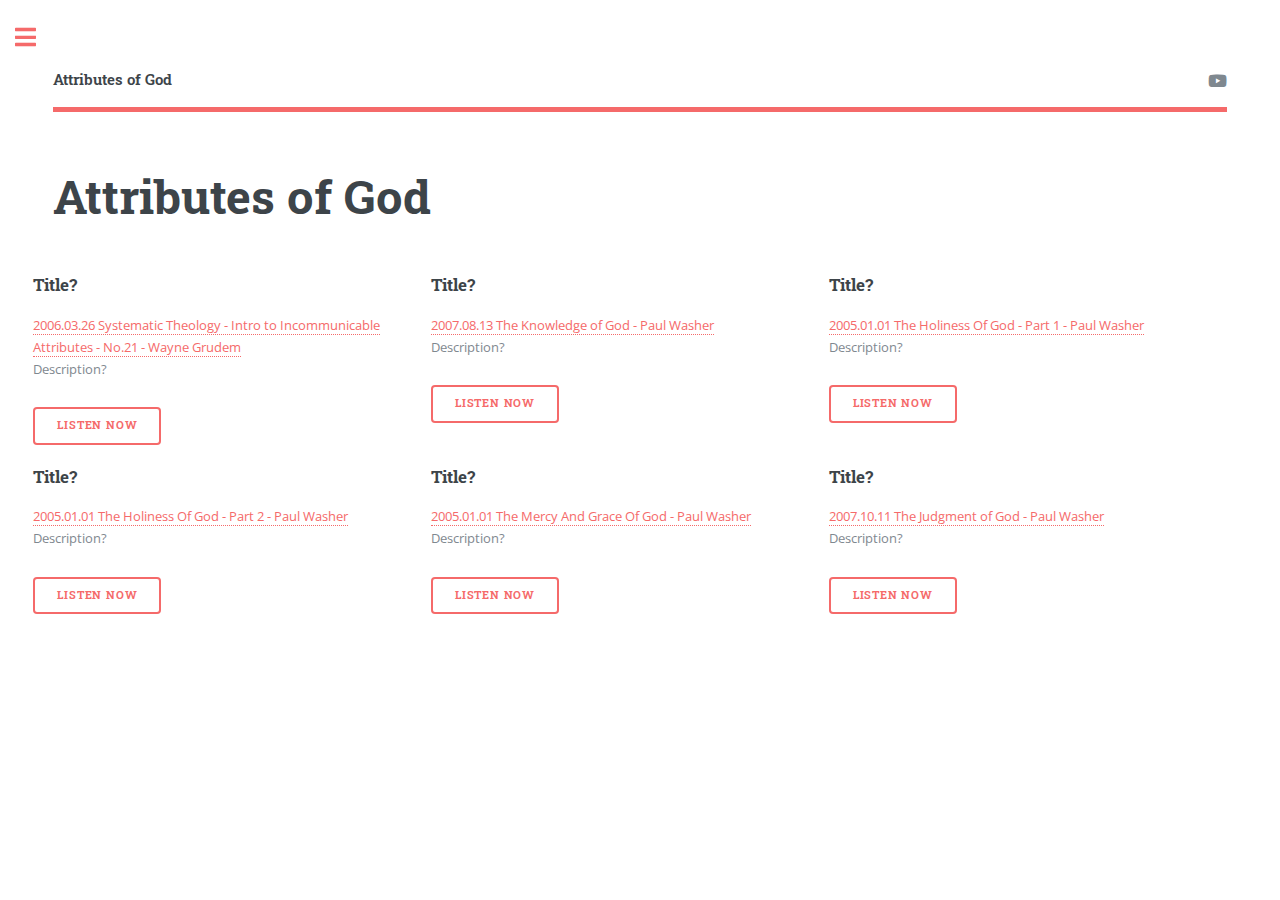
==== commit 8c8651c2: "Add files via upload" ====
--- a/attributes_of_god.html
+++ b/attributes_of_god.html
@@ -536,96 +536,33 @@
 					<div id="sidebar">
 						<div class="inner">
 
-							<!-- Search -->
-							<!--
-								<section id="search" class="alt">
-									<form method="post" action="#">
-										<input type="text" name="query" id="query" placeholder="Search" />
-									</form>
-								</section>
-							-->
-							<!-- Menu -->
+							<nav id="menu">
+								<header class="major">
+									<h2>Menu</h2>
+								</header>
+								<ul>
+									<li><a href="index.html">Homepage</a></li>
+									<li><a href="why_christianity.html">Why Christianity</a></li>
+									<li><a href="the_gospel.html">The Gospel</a></li>
+									<li><a href="attributes_of_god.html">Attributes of God</a></li>
+									<li><a href="christian_life.html">Christian Life</a></li>
+									<li><a href="salvation_eternity.html">Salvation & Eternity</a></li>
+									<li><a href="thought_provoking.html">Thought Provoking</a></li>
+								</ul>
+							</nav>
+
+							<section>
+								<header class="major">
+									<h2>Information</h2>
+								</header>
 								<nav id="menu">
-									<header class="major">
-										<h2>Menu</h2>
-									</header>
 									<ul>
-										<li><a href="index.html">Homepage</a></li>
-										<li><a href="why_christianity.html">Why Christianity</a></li>
-										<li><a href="the_gospel.html">The Gospel</a></li>
-										<li><a href="attributes_of_god.html">Attributes of God</a></li>
-										<li><a href="christian_life.html">Christian Life</a></li>
-										<li><a href="salvation_eternity.html">Salvation & Eternity</a></li>
-										<li><a href="thought_provoking.html">Thought Provoking</a></li>
-										<!--
-										<li>
-											<span class="opener">Submenu</span>
-											<ul>
-												<li><a href="#">Lorem Dolor</a></li>
-												<li><a href="#">Ipsum Adipiscing</a></li>
-												<li><a href="#">Tempus Magna</a></li>
-												<li><a href="#">Feugiat Veroeros</a></li>
-											</ul>
-										</li>
-										<li><a href="#">Etiam Dolore</a></li>
-										<li><a href="#">Adipiscing</a></li>
-										<li>
-											<span class="opener">Another Submenu</span>
-											<ul>
-												<li><a href="#">Lorem Dolor</a></li>
-												<li><a href="#">Ipsum Adipiscing</a></li>
-												<li><a href="#">Tempus Magna</a></li>
-												<li><a href="#">Feugiat Veroeros</a></li>
-											</ul>
-										</li>
-										<li><a href="#">Maximus Erat</a></li>
-										<li><a href="#">Sapien Mauris</a></li>
-										<li><a href="#">Amet Lacinia</a></li>
-										-->
+										<li><a href="teachers.html">Teachers</a></li>
+										<li><a href="how_to_listen.html">How To Listen</a></li>
 									</ul>
 								</nav>
-
-							<!-- Section -->
-							<!-- 
-								<section>
-									<header class="major">
-										<h2>Ante interdum</h2>
-									</header>
-									<div class="mini-posts">
-										<article>
-											<a href="#" class="image"><img src="images/pic07.jpg" alt="" /></a>
-											<p>Aenean ornare velit lacus, ac varius enim lorem ullamcorper dolore aliquam.</p>
-										</article>
-										<article>
-											<a href="#" class="image"><img src="images/pic08.jpg" alt="" /></a>
-											<p>Aenean ornare velit lacus, ac varius enim lorem ullamcorper dolore aliquam.</p>
-										</article>
-										<article>
-											<a href="#" class="image"><img src="images/pic09.jpg" alt="" /></a>
-											<p>Aenean ornare velit lacus, ac varius enim lorem ullamcorper dolore aliquam.</p>
-										</article>
-									</div>
-									<ul class="actions">
-										<li><a href="#" class="button">More</a></li>
-									</ul>
-								</section>
-							-->
-							<!-- Section -->
-							<!-- 
-								<section>
-									<header class="major">
-										<h2>Get in touch</h2>
-									</header>
-									<p>Sed varius enim lorem ullamcorper dolore aliquam aenean ornare velit lacus, ac varius enim lorem ullamcorper dolore. Proin sed aliquam facilisis ante interdum. Sed nulla amet lorem feugiat tempus aliquam.</p>
-									<ul class="contact">
-										<li class="icon solid fa-envelope"><a href="#">information@untitled.tld</a></li>
-										<li class="icon solid fa-phone">(000) 000-0000</li>
-										<li class="icon solid fa-home">1234 Somewhere Road #8254<br />
-										Nashville, TN 00000-0000</li>
-									</ul>
-								</section>
-							-->
-							<!-- Footer -->
+							</section>
+
 							<footer id="footer">
 								<p class="copyright">&copy; The Sermon List. All rights reserved.
 								<br />Design: <a href="https://html5up.net">HTML5 UP</a>.</p>
--- a/assets/css/main.css
+++ b/assets/css/main.css
@@ -1,9 +1,9 @@
 @import url(fontawesome-all.min.css);
 @import url("https://fonts.googleapis.com/css?family=Open+Sans:400,600,400italic,600italic|Roboto+Slab:400,700");
-/*
-	Editorial by HTML5 UP
-	html5up.net | @ajlkn
-	Free for personal and commercial use under the CCA 3.0 license (html5up.net/license)
+/*
+	Editorial by HTML5 UP
+	html5up.net | @ajlkn
+	Free for personal and commercial use under the CCA 3.0 license (html5up.net/license)
 */
 html, body, div, span, applet, object,
 iframe, h1, h2, h3, h4, h5, h6, p, blockquote,
@@ -331,7 +331,7 @@
     margin-top: 0;
     margin-left: -1.5em; }
     .row > * {
-      padding: 0 0 0 1.5em; }
+      padding: 0 0 1.5em; }
     .row.gtr-uniform {
       margin-top: -1.5em; }
       .row.gtr-uniform > * {
@@ -457,7 +457,7 @@
         margin-top: 0;
         margin-left: -1.5em; }
         .row > * {
-          padding: 0 0 0 1.5em; }
+          padding: 0 0 1.5em; }
         .row.gtr-uniform {
           margin-top: -1.5em; }
           .row.gtr-uniform > * {
@@ -583,7 +583,7 @@
         margin-top: 0;
         margin-left: -1.5em; }
         .row > * {
-          padding: 0 0 0 1.5em; }
+          padding: 0 0 1.5em; }
         .row.gtr-uniform {
           margin-top: -1.5em; }
           .row.gtr-uniform > * {
@@ -709,7 +709,7 @@
         margin-top: 0;
         margin-left: -1.5em; }
         .row > * {
-          padding: 0 0 0 1.5em; }
+          padding: 0 0 1.5em; }
         .row.gtr-uniform {
           margin-top: -1.5em; }
           .row.gtr-uniform > * {
@@ -835,7 +835,7 @@
         margin-top: 0;
         margin-left: -1.5em; }
         .row > * {
-          padding: 0 0 0 1.5em; }
+          padding: 0 0 1.5em; }
         .row.gtr-uniform {
           margin-top: -1.5em; }
           .row.gtr-uniform > * {
@@ -961,7 +961,7 @@
         margin-top: 0;
         margin-left: -1.5em; }
         .row > * {
-          padding: 0 0 0 1.5em; }
+          padding: 0 0 1.5em; }
         .row.gtr-uniform {
           margin-top: -1.5em; }
           .row.gtr-uniform > * {
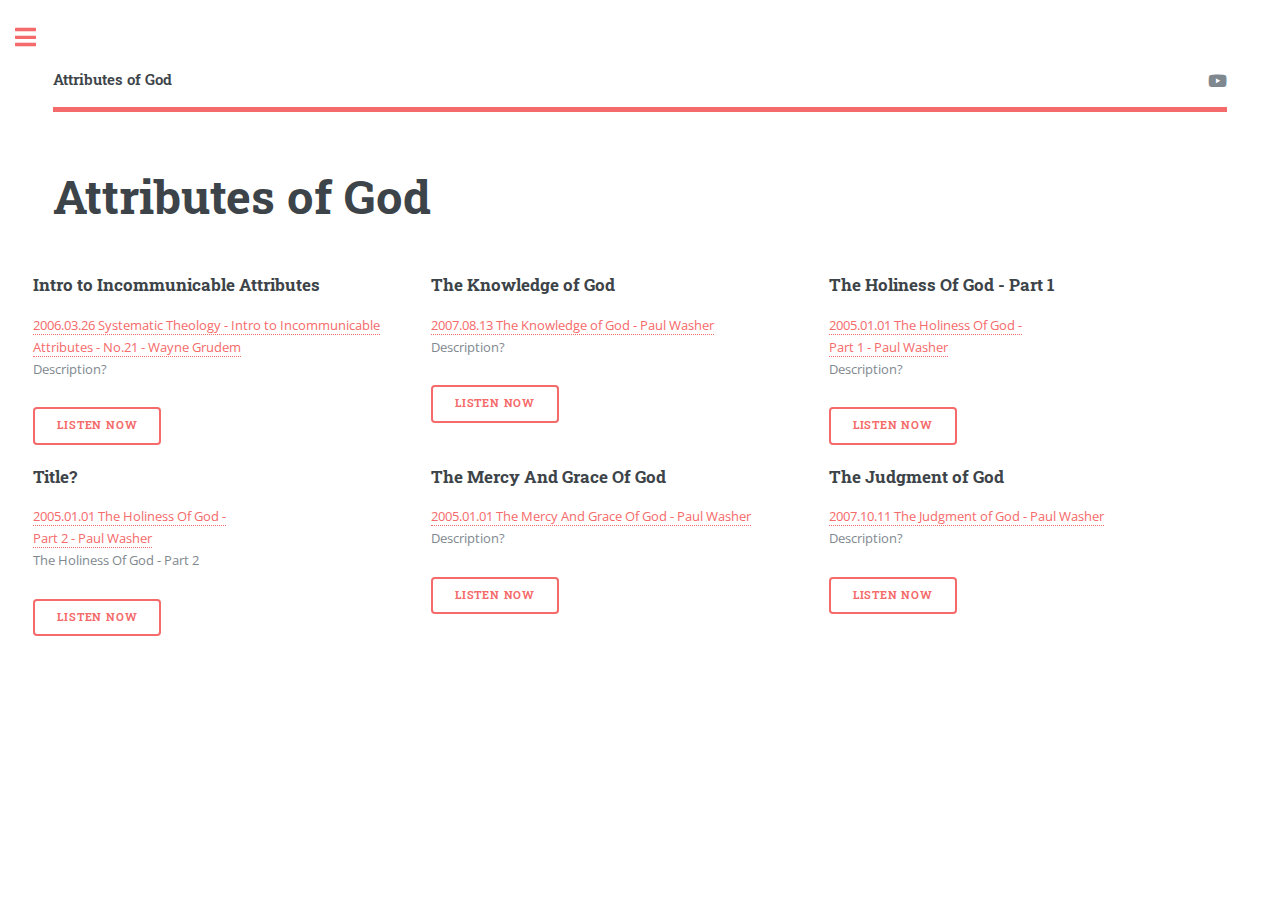
==== commit b1fb74f3: "Add files via upload" ====
--- a/attributes_of_god.html
+++ b/attributes_of_god.html
@@ -24,7 +24,7 @@
 								<header id="header">
 									<a href="index.html" class="logo"><strong>Attributes of God</strong></a>
 									<ul class="icons">
-										<li><a href="#" class="icon brands fa-youtube"><span class="label">Youtube</span></a></li>
+										<li><a href="https://www.youtube.com/channel/UCerGv-Mt-qE2ckdgV3Zg_4Q" class="icon brands fa-youtube"><span class="label">Youtube</span></a></li>
 									</ul>
 								</header>
 
@@ -52,7 +52,7 @@
 											 -->
 											<!-- Break -->
 											<div class="col-4 col-12-medium">
-												<h3>Title?</h3>
+												<h3>Intro to Incommunicable Attributes</h3>
 												<a href="https://drive.google.com/file/d/1-MiddPl7umb7KBudfmKqeklz_2o9PV6Z/view?usp=sharing" target="_blank">2006.03.26 Systematic Theology - Intro to Incommunicable Attributes - No.21 - Wayne Grudem</a>
 												<p>Description?</p>
 
@@ -66,8 +66,8 @@
 
 											</div>
 											<div class="col-4 col-12-medium">
-												<h3>Title?</h3>
-												<a href="https://drive.google.com/open?id=1jTG9tvE7EW_1j2nBKe0kauJTbx10iXJy/view?usp=sharing" target="_blank">2007.08.13 The Knowledge of God - Paul Washer</a>
+												<h3>The Knowledge of God</h3>
+												<a href="https://drive.google.com/file/d/1jTG9tvE7EW_1j2nBKe0kauJTbx10iXJy/view?usp=sharing" target="_blank">2007.08.13 The Knowledge of God - Paul Washer</a>
 												<p>Description?</p>
 												
 												<button id="button2">Listen Now</button>
@@ -79,8 +79,8 @@
 												</script>
 											</div>
 											<div class="col-4 col-12-medium">
-												<h3>Title?</h3>
-												<a href="https://drive.google.com/open?id=1Adzc_AhLmboVHDQwIVTYAlygKcTfsxTk/view?usp=sharing" target="_blank">2005.01.01 The Holiness Of God - Part 1 - Paul Washer</a>
+												<h3>The Holiness Of God - Part 1</h3>
+												<a href="https://drive.google.com/file/d/1Adzc_AhLmboVHDQwIVTYAlygKcTfsxTk/view?usp=sharing" target="_blank">2005.01.01 The Holiness Of God - </br>Part 1 - Paul Washer</a>
 												<p>Description?</p>
 												
 												<button id="button3">Listen Now</button>
@@ -95,8 +95,8 @@
 										<div class="row">	
 											<div class="col-4 col-12-medium">
 												<h3>Title?</h3>
-												<a href="https://drive.google.com/open?id=1zzphRs1a5VktrVUl8xf-PA1yMcd3M9pF/view?usp=sharing" target="_blank">2005.01.01 The Holiness Of God - Part 2 - Paul Washer</a>
-												<p>Description?</p>
+												<a href="https://drive.google.com/file/d/1zzphRs1a5VktrVUl8xf-PA1yMcd3M9pF/view?usp=sharing" target="_blank">2005.01.01 The Holiness Of God - </br>Part 2 - Paul Washer</a>
+												<p>The Holiness Of God - Part 2</p>
 												
 												<button id="button4">Listen Now</button>
 											
@@ -107,8 +107,8 @@
 												</script>
 											</div>
 											<div class="col-4 col-12-medium">
-												<h3>Title?</h3>
-												<a href="https://drive.google.com/open?id=1HM6Qz76l9U8zCBFa8-yZgBwiNYNN6Mrs/view?usp=sharing" target="_blank">2005.01.01 The Mercy And Grace Of God - Paul Washer</a>
+												<h3>The Mercy And Grace Of God</h3>
+												<a href="https://drive.google.com/file/d/1HM6Qz76l9U8zCBFa8-yZgBwiNYNN6Mrs/view?usp=sharing" target="_blank">2005.01.01 The Mercy And Grace Of God - Paul Washer</a>
 												<p>Description?</p>
 												
 												<button id="button5">Listen Now</button>
@@ -120,8 +120,8 @@
 												</script>
 											</div>
 											<div class="col-4 col-12-medium">
-												<h3>Title?</h3>
-												<a href="https://drive.google.com/open?id=15RH5DxV0PFH-2193HVJeE0Nwl3pP0jca/view?usp=sharing" target="_blank">2007.10.11 The Judgment of God - Paul Washer</a>
+												<h3>The Judgment of God</h3>
+												<a href="https://drive.google.com/file/d/15RH5DxV0PFH-2193HVJeE0Nwl3pP0jca/view?usp=sharing" target="_blank">2007.10.11 The Judgment of God - Paul Washer</a>
 												<p>Description?</p>
 												
 												<button id="button6">Listen Now</button>
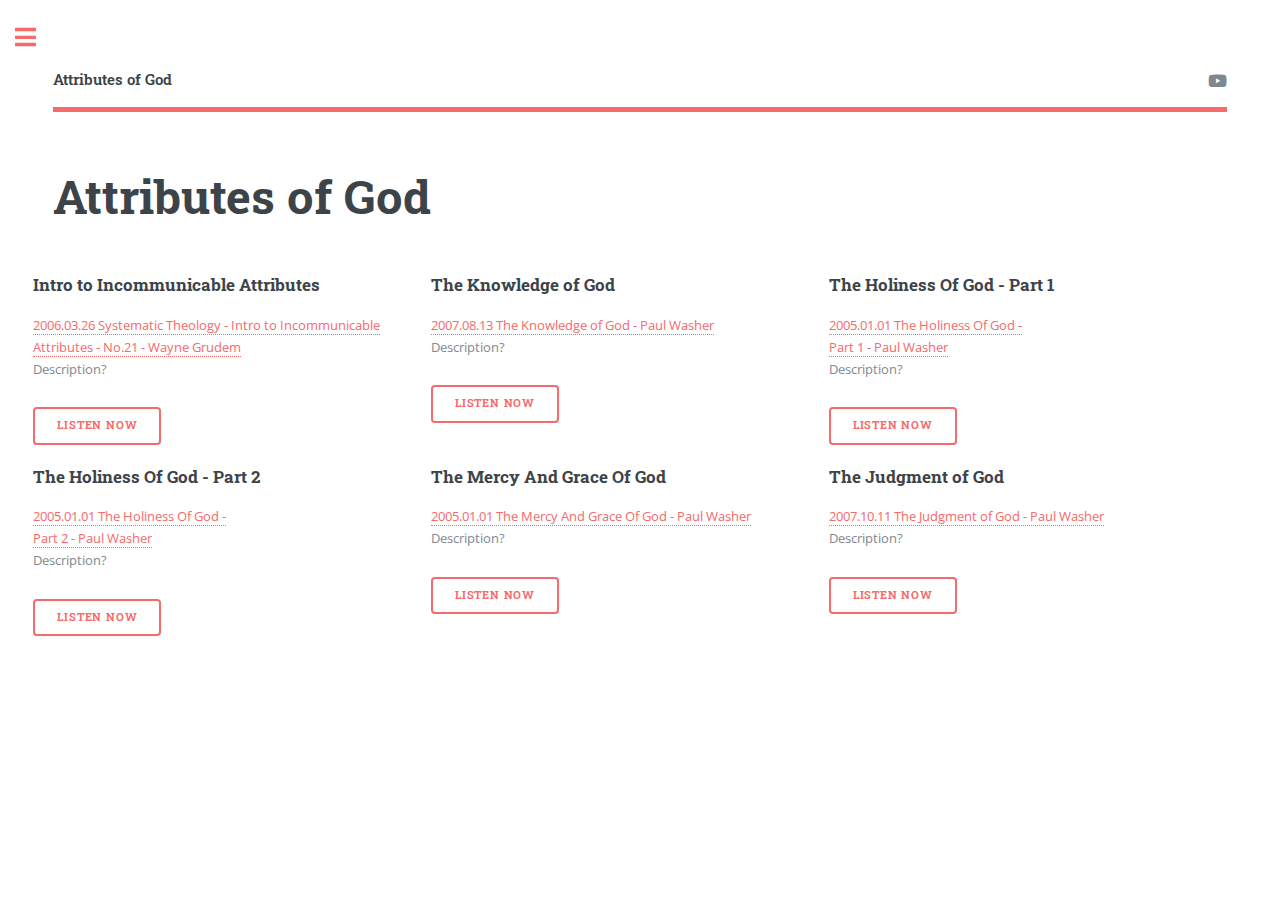
==== commit 2f4d28a2: "Add files via upload" ====
--- a/attributes_of_god.html
+++ b/attributes_of_god.html
@@ -94,9 +94,9 @@
 										</div>
 										<div class="row">	
 											<div class="col-4 col-12-medium">
-												<h3>Title?</h3>
+												<h3>The Holiness Of God - Part 2</h3>
 												<a href="https://drive.google.com/file/d/1zzphRs1a5VktrVUl8xf-PA1yMcd3M9pF/view?usp=sharing" target="_blank">2005.01.01 The Holiness Of God - </br>Part 2 - Paul Washer</a>
-												<p>The Holiness Of God - Part 2</p>
+												<p>Description?</p>
 												
 												<button id="button4">Listen Now</button>
 											
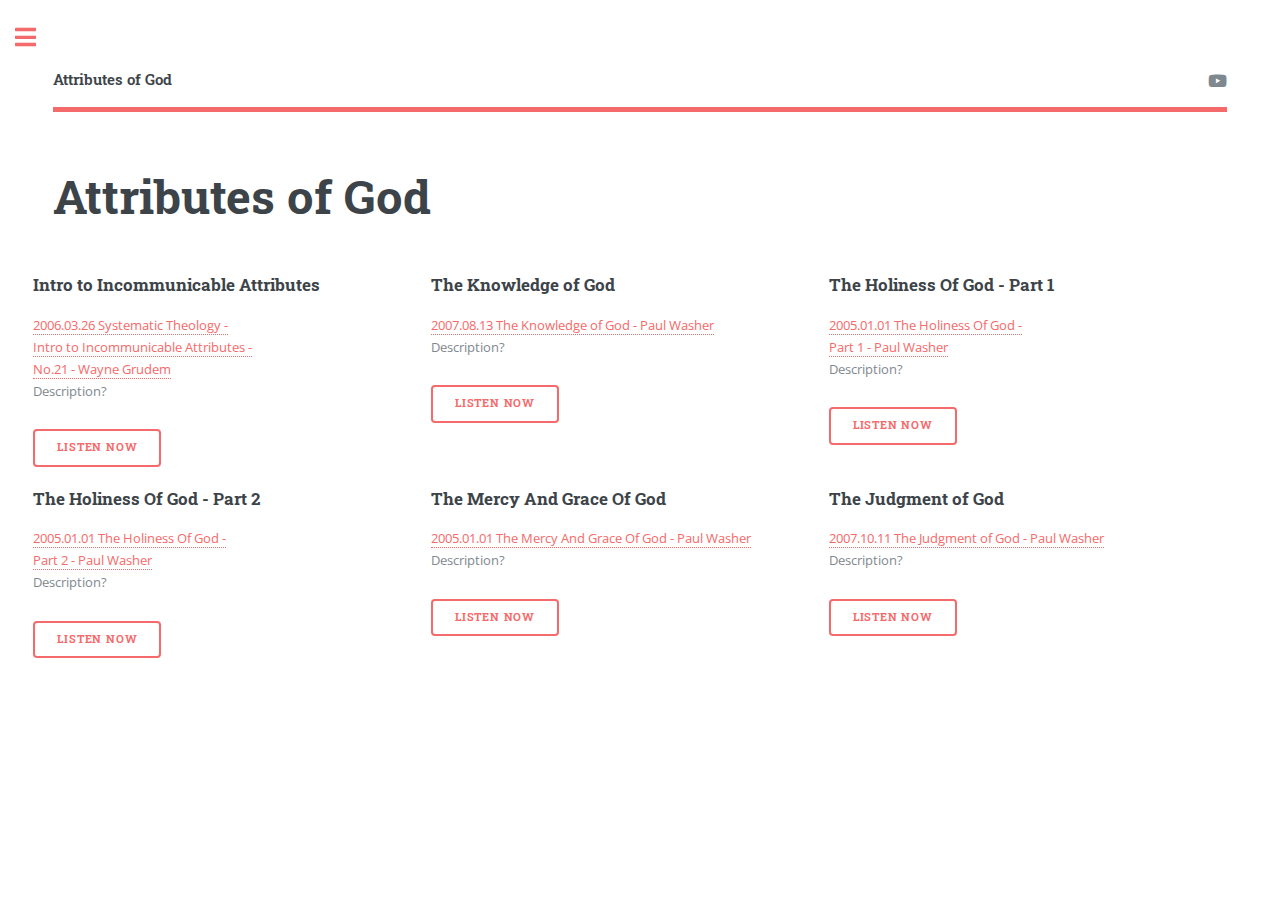
==== commit 7e94d7d3: "Add files via upload" ====
--- a/attributes_of_god.html
+++ b/attributes_of_god.html
@@ -53,7 +53,7 @@
 											<!-- Break -->
 											<div class="col-4 col-12-medium">
 												<h3>Intro to Incommunicable Attributes</h3>
-												<a href="https://drive.google.com/file/d/1-MiddPl7umb7KBudfmKqeklz_2o9PV6Z/view?usp=sharing" target="_blank">2006.03.26 Systematic Theology - Intro to Incommunicable Attributes - No.21 - Wayne Grudem</a>
+												<a href="https://drive.google.com/file/d/1-MiddPl7umb7KBudfmKqeklz_2o9PV6Z/view?usp=sharing" target="_blank">2006.03.26 Systematic Theology -</br>Intro to Incommunicable Attributes -</br>No.21 - Wayne Grudem</a>
 												<p>Description?</p>
 
 												<button id="button1">Listen Now</button>
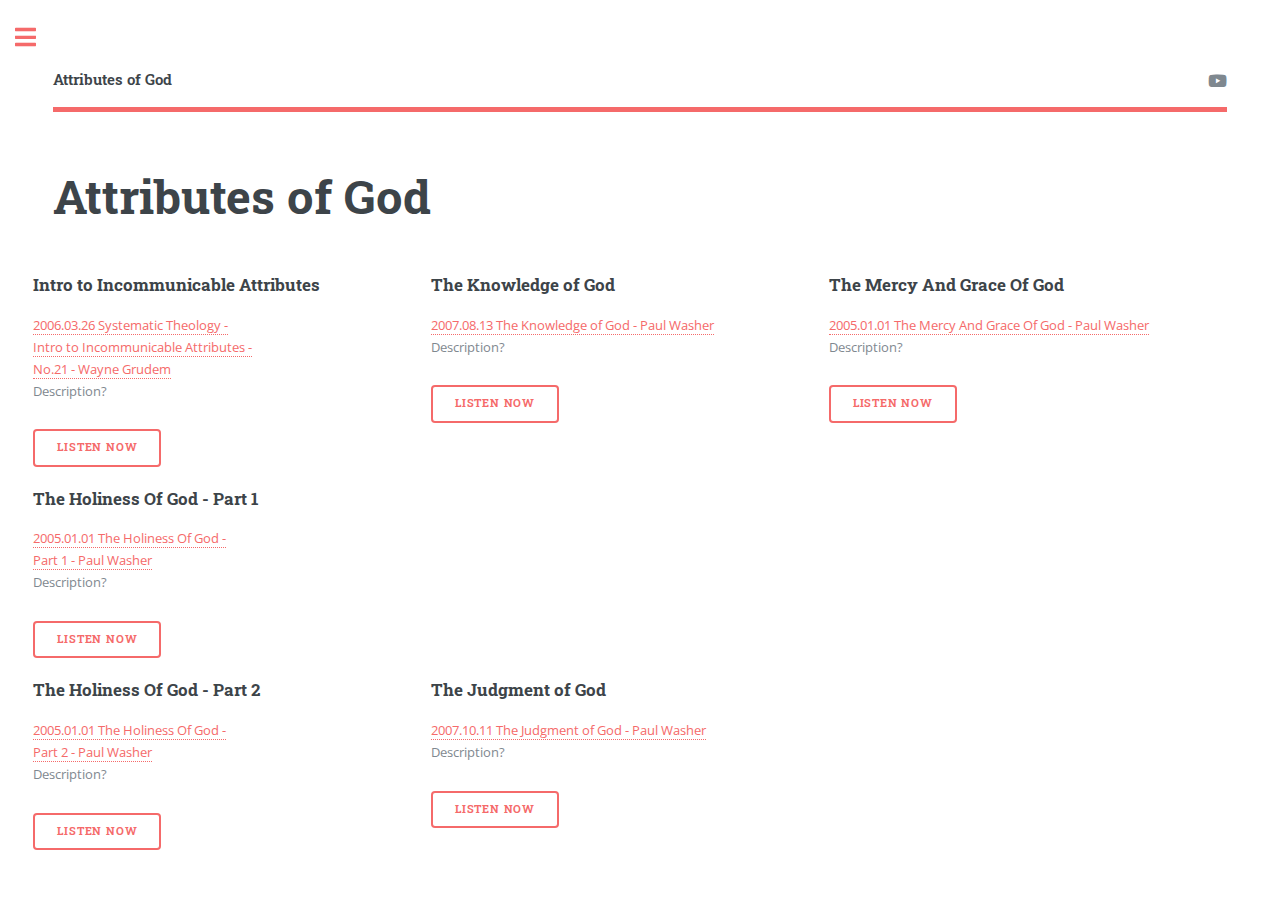
==== commit 7b752fb4: "Add files via upload" ====
--- a/attributes_of_god.html
+++ b/attributes_of_god.html
@@ -79,6 +79,19 @@
 												</script>
 											</div>
 											<div class="col-4 col-12-medium">
+												<h3>The Mercy And Grace Of God</h3>
+												<a href="https://drive.google.com/file/d/1HM6Qz76l9U8zCBFa8-yZgBwiNYNN6Mrs/view?usp=sharing" target="_blank">2005.01.01 The Mercy And Grace Of God - Paul Washer</a>
+												<p>Description?</p>
+												
+												<button id="button5">Listen Now</button>
+											
+												<script>
+													document.getElementById('button5').addEventListener('click', function() {
+														window.location.href = 'https://drive.google.com/open?id=1HM6Qz76l9U8zCBFa8-yZgBwiNYNN6Mrs';
+													});
+												</script>
+											</div>
+											<div class="col-4 col-12-medium">
 												<h3>The Holiness Of God - Part 1</h3>
 												<a href="https://drive.google.com/file/d/1Adzc_AhLmboVHDQwIVTYAlygKcTfsxTk/view?usp=sharing" target="_blank">2005.01.01 The Holiness Of God - </br>Part 1 - Paul Washer</a>
 												<p>Description?</p>
@@ -103,19 +116,6 @@
 												<script>
 													document.getElementById('button4').addEventListener('click', function() {
 														window.location.href = 'https://drive.google.com/open?id=1zzphRs1a5VktrVUl8xf-PA1yMcd3M9pF';
-													});
-												</script>
-											</div>
-											<div class="col-4 col-12-medium">
-												<h3>The Mercy And Grace Of God</h3>
-												<a href="https://drive.google.com/file/d/1HM6Qz76l9U8zCBFa8-yZgBwiNYNN6Mrs/view?usp=sharing" target="_blank">2005.01.01 The Mercy And Grace Of God - Paul Washer</a>
-												<p>Description?</p>
-												
-												<button id="button5">Listen Now</button>
-											
-												<script>
-													document.getElementById('button5').addEventListener('click', function() {
-														window.location.href = 'https://drive.google.com/open?id=1HM6Qz76l9U8zCBFa8-yZgBwiNYNN6Mrs';
 													});
 												</script>
 											</div>
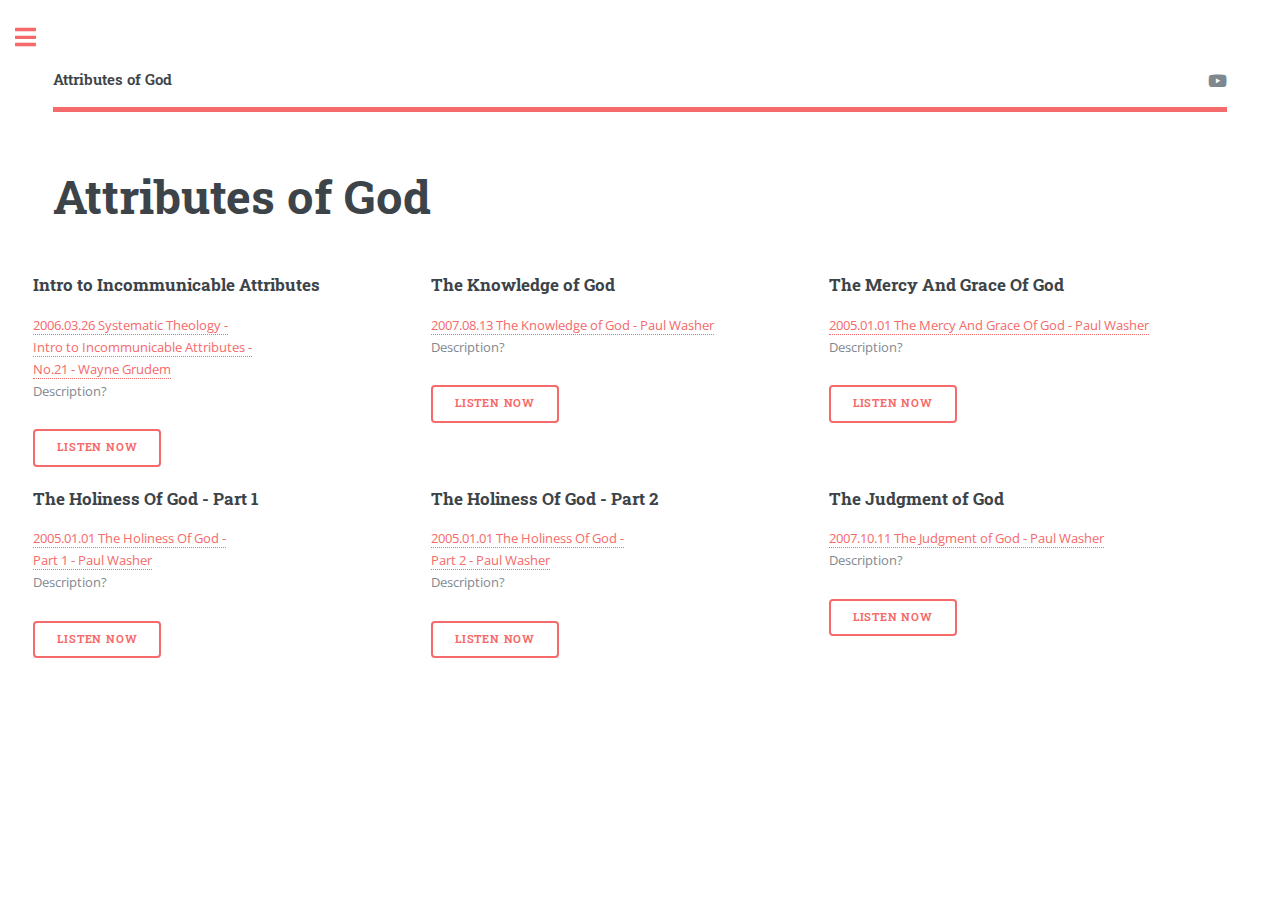
==== commit 139437ca: "Add files via upload" ====
--- a/attributes_of_god.html
+++ b/attributes_of_god.html
@@ -91,6 +91,8 @@
 													});
 												</script>
 											</div>
+										</div>
+										<div class="row">
 											<div class="col-4 col-12-medium">
 												<h3>The Holiness Of God - Part 1</h3>
 												<a href="https://drive.google.com/file/d/1Adzc_AhLmboVHDQwIVTYAlygKcTfsxTk/view?usp=sharing" target="_blank">2005.01.01 The Holiness Of God - </br>Part 1 - Paul Washer</a>
@@ -104,8 +106,6 @@
 													});
 												</script>
 											</div>
-										</div>
-										<div class="row">	
 											<div class="col-4 col-12-medium">
 												<h3>The Holiness Of God - Part 2</h3>
 												<a href="https://drive.google.com/file/d/1zzphRs1a5VktrVUl8xf-PA1yMcd3M9pF/view?usp=sharing" target="_blank">2005.01.01 The Holiness Of God - </br>Part 2 - Paul Washer</a>
